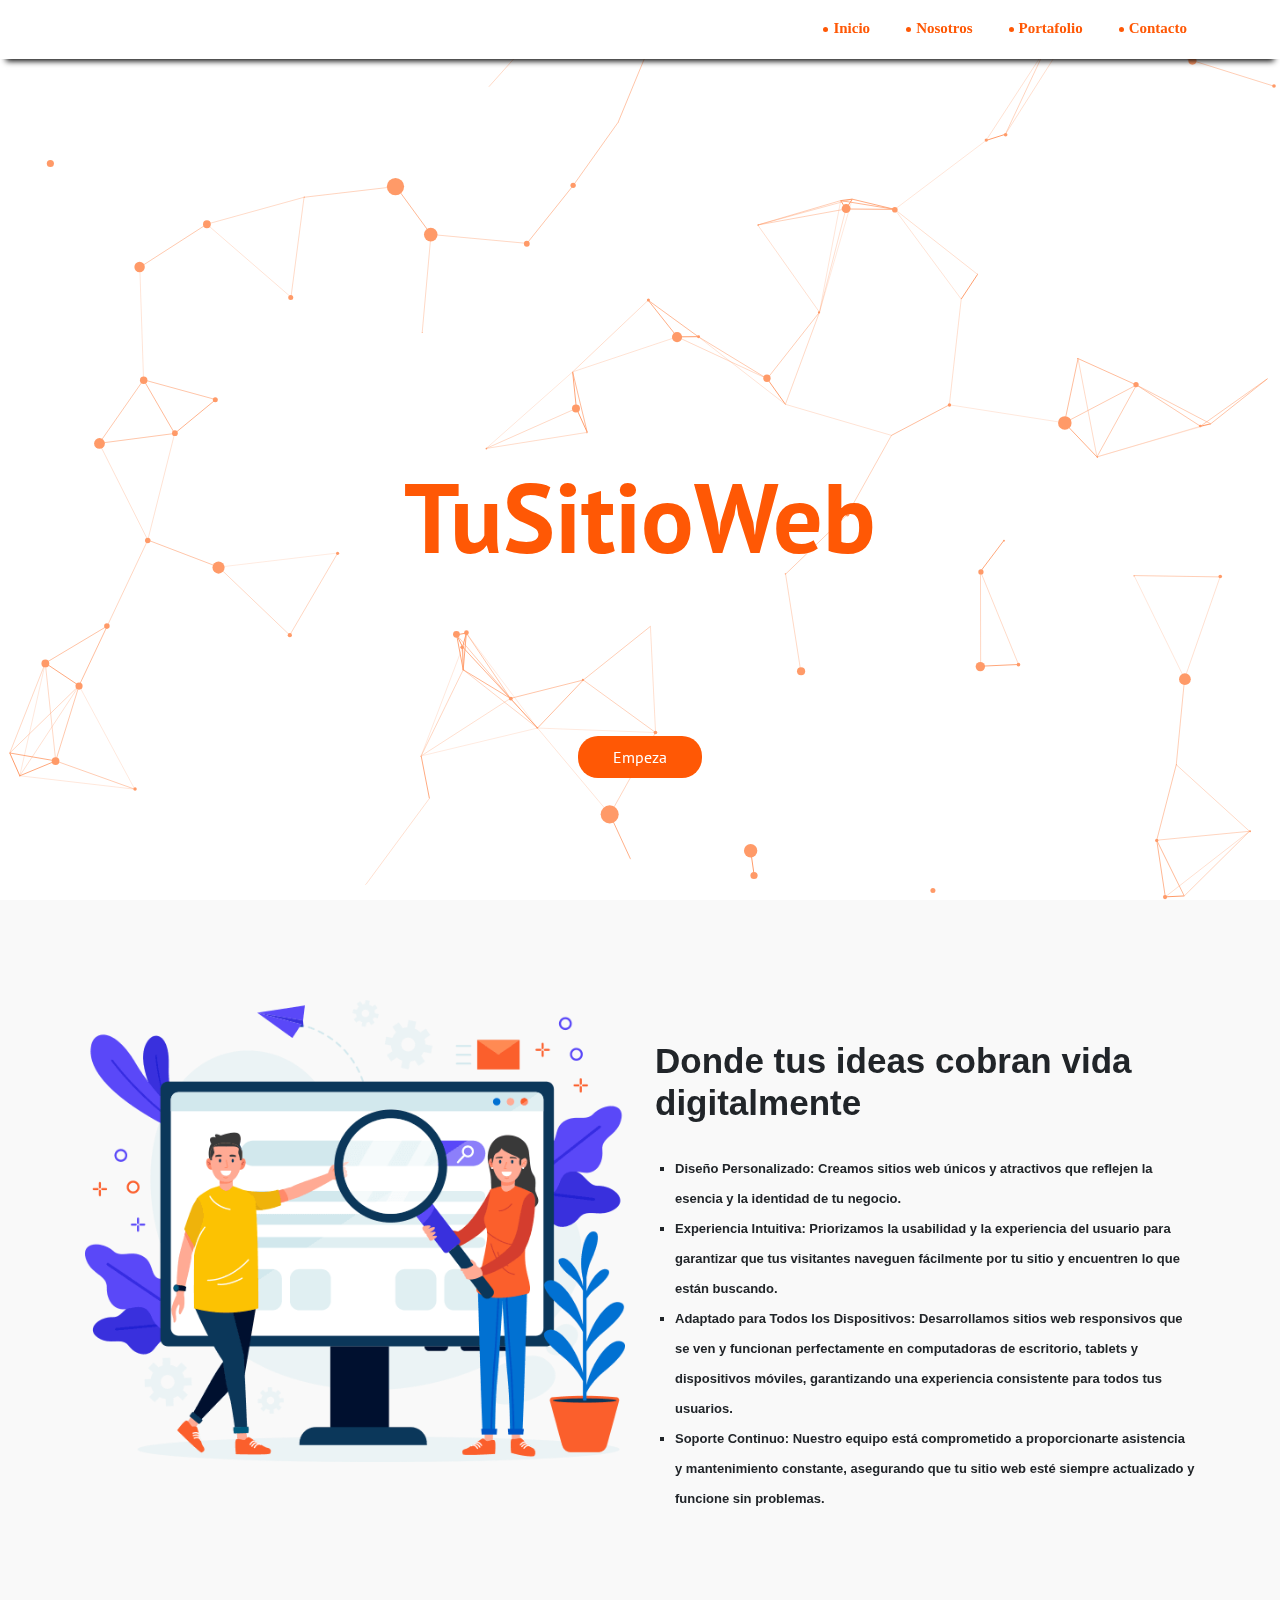
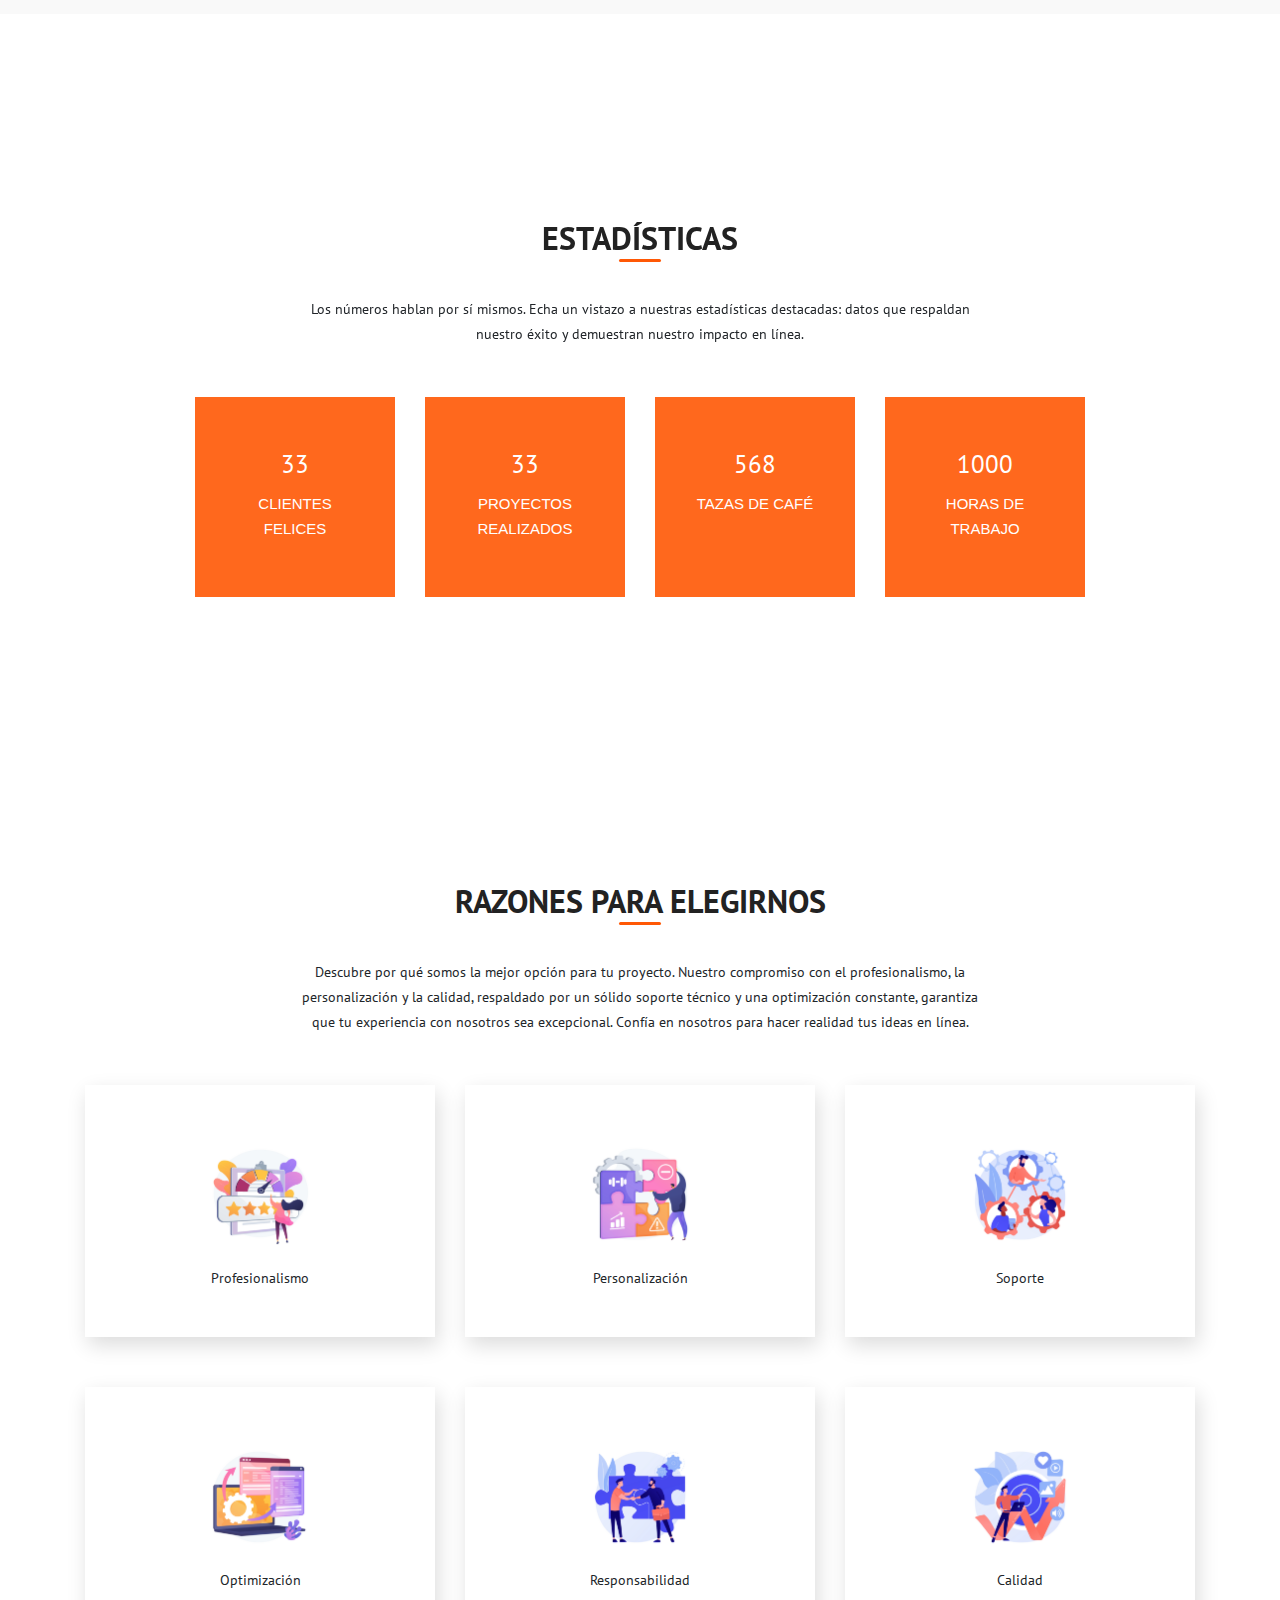
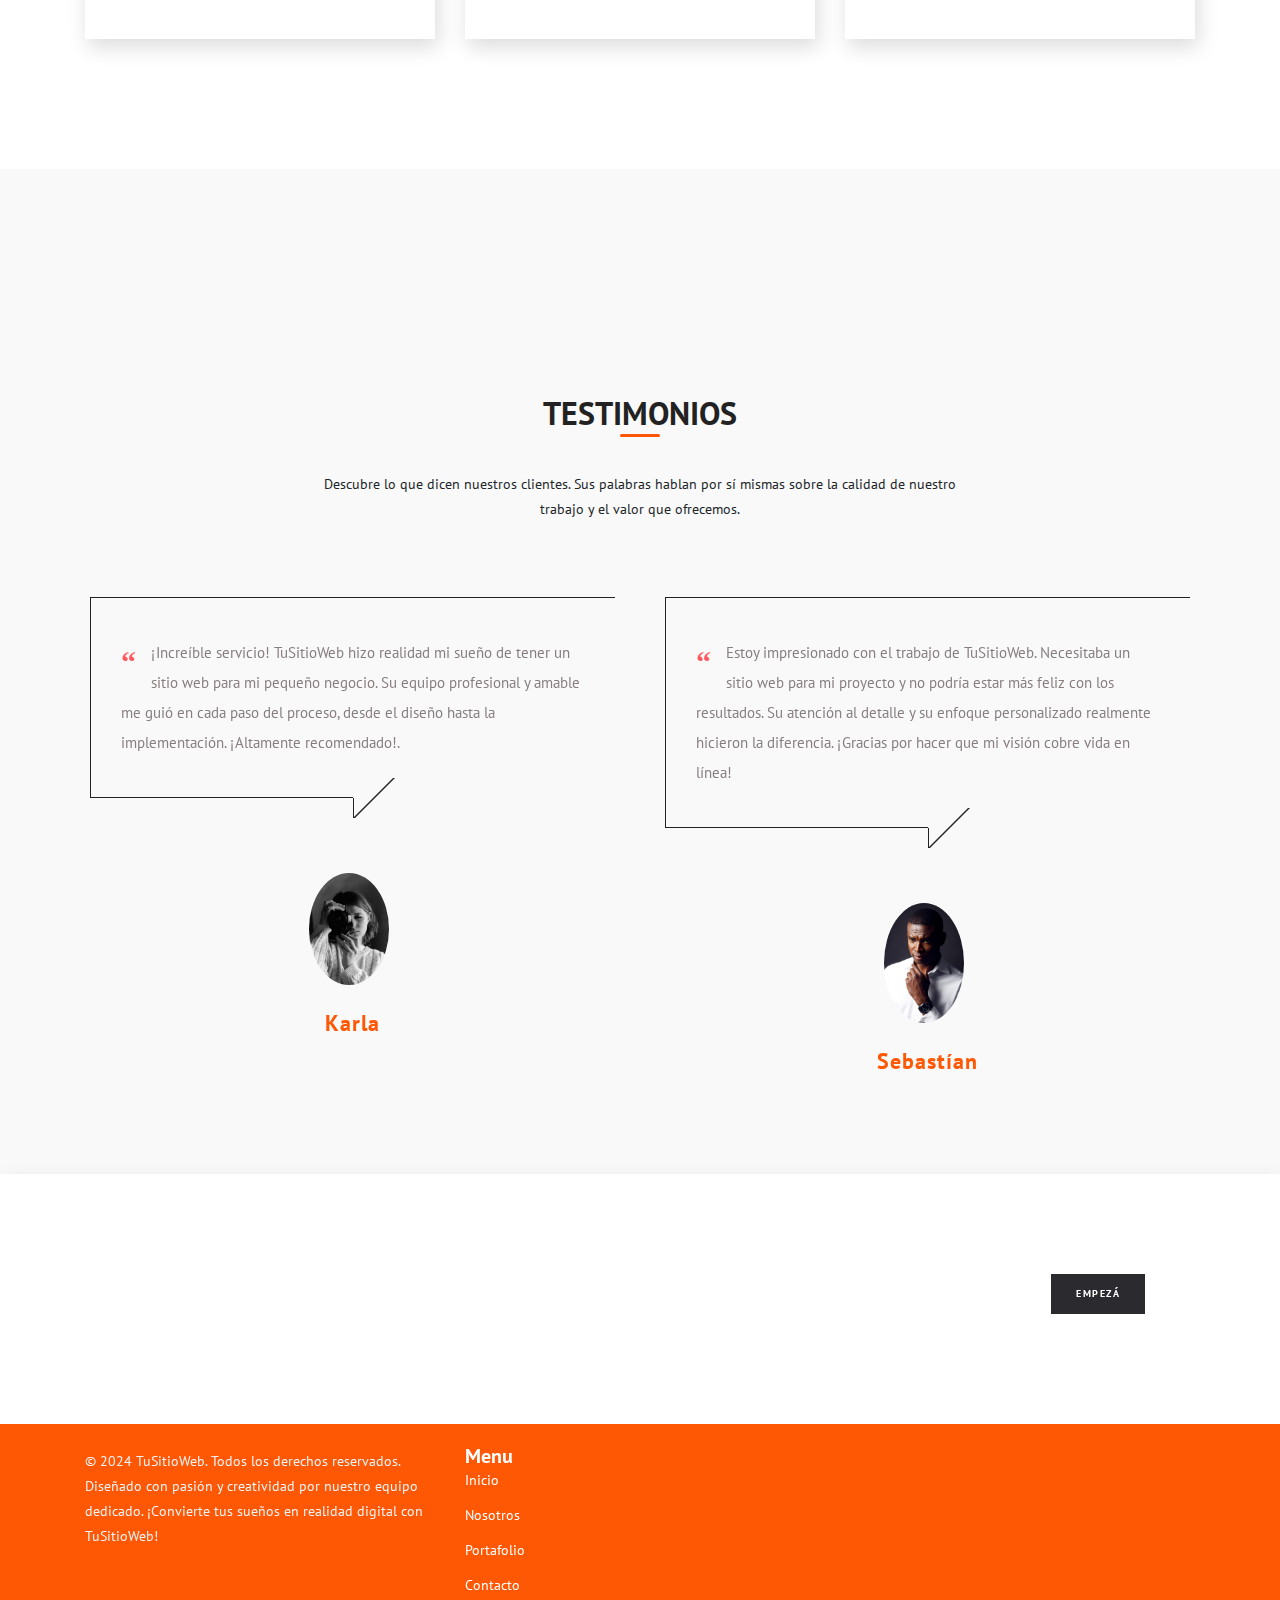
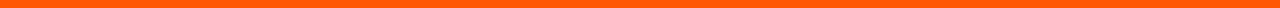
==== index.html @ 6fad5b99 "“90”" ====
<!DOCTYPE html>
<html lang="en">

<head>
    <meta charset="utf-8">
    <title>TuSitioWeb</title>
    <meta name="description" content="">
    <meta name="viewport" content="width=device-width, initial-scale=1">
    <link rel="shortcut icon" type="image/x-icon" href="asset/image/icon/world.png">
    <link rel="stylesheet" type="text/css" href="asset/css/font-awesome.min.css">
    <link rel="stylesheet" type="text/css" href="asset/css/bootstrap.css">
    <link rel="stylesheet" type="text/css" href="asset/css/layout.css">
    <link rel="stylesheet" type="text/css" href="asset/css/owl.carousel.min.css">
    <link rel="stylesheet" type="text/css" href="asset/css/fakeLoader.css">
    <link rel="stylesheet" type="text/css" href="asset/css/sliderbg.css">
    <link rel="stylesheet" type="text/css" href="asset/css/style.css">
    <link rel="stylesheet" type="text/css" href="asset/css/port.css">
    <link rel="stylesheet" type="text/css" href="asset/css/default.css">
    <link rel="stylesheet" type="text/css" href="asset/css/responsive.css">
    <link href="https://fonts.googleapis.com/css?family=PT+Sans:400,700&amp;subset=cyrillic,cyrillic-ext"
        rel="stylesheet">
    <link href='https://fonts.googleapis.com/css?family=Lato:100' rel='stylesheet' type='text/css'>
    <link href='https://fonts.googleapis.com/css?family=Lato:100italic' rel='stylesheet' type='text/css'>
</head>

<body>
    <!--  loader-->
    <div id="pre-loader"></div>
    <!--   header- section-->
    <header>
        <div class="header-section">
            <nav class="navbar navbar-expand-lg navbar-default fixed-top">
                <div class="container">
                   
                    <button class="navbar-toggler" type="button" data-toggle="collapse"
                        data-target="#navbarSupportedContent" aria-controls="navbarSupportedContent"
                        aria-expanded="false" aria-label="Toggle navigation"> <span class="navbar-toggler-icon"><i
                                class="fa fa-bars" aria-hidden="true"></i></span> </button>
                    <div class="collapse navbar-collapse main-menu" id="navbarSupportedContent">
                        <ul class="navbar-nav ml-auto">
                            <li class="nav-item"> <a class="nav-link cool-link" href="index.html">Inicio</a> </li>
                            <li class="nav-item"> <a class="nav-link cool-link" href="about.html">Nosotros</a> </li>
                            <li class="nav-item"> <a class="nav-link cool-link" href="portfolio.html">Portafolio</a></li>
                            <li class="nav-item"> <a class="nav-link cool-link" href="contact.html">Contacto</a> </li>

                        </ul>

                    </div>
                </div>
            </nav>
        </div>
    </header>

    <!--    header end-->
    
    <!--   parallax home-->
    <section class="parralax-wrapper">
        <div class="parralax-bg-section" data-scroll-index="0">
            <canvas class="parralax-particels"></canvas>
            <div class="slider-active">
                <ul class="cb-slideshow">
                    <li><span>Image 01</span>
                        <div></div>
                    </li>
                    <li><span>Image 02</span>
                        <div></div>
                    </li>
                    <li><span>Image 03</span>
                        <div></div>
                    </li>
                    <li><span>Image 04</span>
                        <div></div>
                    </li>
                    <li><span>Image 05</span>
                        <div></div>
                    </li>
                    <li><span>Image 06</span>
                        <div></div>
                    </li>
                </ul>
            </div>
            <div class="bg-content text-center">
                <div class="had">
                    <h1 class="had-r1">TuSitioWeb </h1>
                </div>
                <div class="btn-group mt-70">
                    <a href="#" class="btn btn-control">Empeza</a>
                    
            </div>
        </div>
    </section>
    <!--    end parallax home-->
    <section class="agency-info-section">
        <div class="container">
            <div class="info-body">
                <div class="row">
                    <div class="col-md-6">
                        <div class="info-banner">
                            <img src="asset/image/all_banner/about2.png" /> </div>
                    </div>
                    <div class="col-md-6">
                        <div class="info-content">
                            <h3>Donde tus ideas cobran vida digitalmente</p>
                            <div class="agency-info-list">
                                <ul>
                                    <li>Diseño Personalizado: Creamos sitios web únicos y atractivos que reflejen la esencia y la identidad de tu negocio.</li>
                                    <li>Experiencia Intuitiva: Priorizamos la usabilidad y la experiencia del usuario para garantizar que tus visitantes naveguen fácilmente por tu sitio y encuentren lo que están buscando.</li>
                                    <li>Adaptado para Todos los Dispositivos: Desarrollamos sitios web responsivos que se ven y funcionan perfectamente en computadoras de escritorio, tablets y dispositivos móviles, garantizando una experiencia consistente para todos tus usuarios.</li>
                                    <li>Soporte Continuo: Nuestro equipo está comprometido a proporcionarte asistencia y mantenimiento constante, asegurando que tu sitio web esté siempre actualizado y funcione sin problemas.</li>
                                </ul>
                            </div>
                        </div>
                    </div>
                </div>
            </div>
        </div>
    </section>


    
</section>
<!--Start Counter area-->
<section id="counter-area" class="counter-area section-padding" data-scroll-index="3">
    <div class="container">
        <div class="row">
            <div class="section-heading mb-50 text-center">
                <h2 class="section-title">Estadísticas</h2>
                <p class="section-subtitle">Los números hablan por sí mismos. Echa un vistazo a nuestras estadísticas destacadas: datos que respaldan nuestro éxito y demuestran nuestro impacto en línea. </p>
            </div>
        </div>
        <div class="counter-wrapper">
            <div class="row">
                <div class="col-xl-3 col-md-3 col-sm-12">
                    <!--Counter box -->
                    <div class="counter-box" style="background-image: url(asset/image/portfolios/app/1.jpg)">
                        <div class="counter-icon"> <img src="asset/image/icon/smile.png" alt=""></div> <span
                            class="counter-num">33</span>
                        <p class="counter-name mt-10">Clientes Felices</p>
                    </div>
                </div>
                <div class="col-xl-3 col-md-3 col-sm-12">
                    <div class="counter-box">
                        <div class="counter-icon"> <img src="asset/image/icon/project-management.png" alt=""></div>
                        <span class="counter-num">33</span>
                        <p class="counter-name mt-10">Proyectos Realizados</p>
                    </div>
                </div>
                <div class="col-xl-3 col-md-3 col-sm-12">
                    <div class="counter-box">
                        <div class="counter-icon"> <img src="asset/image/icon/coffee-cup.png" alt=""></div> <span
                            class="counter-num">568</span>
                        <p class="counter-name mt-10">Tazas de Café</p>
                    </div>
                </div>
                <div class="col-xl-3 col-md-3 col-sm-12">
                    <div class="counter-box">
                        <div class="counter-icon"> <img src="asset/image/icon/web.png" alt=""></div> <span
                            class="counter-num">1000</span>
                        <p class="counter-name mt-10">Horas de trabajo</p>
                    </div>
                </div>
            </div>
        </div>
    </div>
</section>
<!--    end counter area-->



    <!--Start About Section-->
    <section id="about-area" class="about-area section-padding" data-scroll-index="1">
        <div class="container">
            <div class="row">
                <div class="section-heading mb-50 text-center">
                    <h2 class="section-title">Razones para Elegirnos</h2>
                    <p class="section-subtitle">Descubre por qué somos la mejor opción para tu proyecto. Nuestro compromiso con el profesionalismo, la personalización y la calidad, respaldado por un sólido soporte técnico y una optimización constante, garantiza que tu experiencia con nosotros sea excepcional. Confía en nosotros para hacer realidad tus ideas en línea.</p>
                </div>
            </div>
            <div class="about-wrapper text-center">
                <div class="row">
                    <div class="col-xl-4 col-md-4 col-sm-12">
                        <div class="img-box">
                            <div class="img-thumb"> <img src="asset/image/about/profe.jpg" alt=""
                                    class="img-responsive"> </div>
                            <h3 class="img-title">Profesionalismo</h3>
                        </div>
                    </div>
                    <div class="col-xl-4 col-md-4 col-sm-12">
                        <div class="img-box">
                            <div class="img-thumb"> <img src="asset/image/about/pers.jpg" alt=""
                                    class="img-responsive"> </div>
                            <h3 class="img-title">Personalización</h3>
                        </div>
                    </div>
                    <div class="col-xl-4 col-md-4 col-sm-12">
                        <div class="img-box">
                            <div class="img-thumb"> <img src="asset/image/about/soport.jpg" alt=""
                                    class="img-responsive"> </div>
                            <h3 class="img-title">Soporte</h3>
                        </div>
                    </div>
                    <div class="col-xl-4 col-md-4 col-sm-12">
                        <div class="img-box">
                            <div class="img-thumb"> <img src="asset/image/about/opt.jpg" alt=""
                                    class="img-responsive"> </div>
                            <h3 class="img-title">Optimización</h3>
                        </div>
                    </div>
                    <div class="col-xl-4 col-md-4 col-sm-12">
                        <div class="img-box">
                            <div class="img-thumb"> <img src="asset/image/about/resp.jpg" alt=""
                                    class="img-responsive"> </div>
                            <h3 class="img-title">Responsabilidad</h3>
                        </div>
                    </div>
                    <div class="col-xl-4 col-md-4 col-sm-12">
                        <div class="img-box">
                            <div class="img-thumb"> <img src="asset/image/about/cali.jpg" alt=""
                                    class="img-responsive"> </div>
                            <h3 class="img-title">Calidad</h3>
                        </div>
                    </div>
                </div>
            </div>
        </div>
    </section>
    <!--    end About Section-->


   

  
    <!--    start testmonial area-->
    <section class="testmonial-area pt-120" data-scroll-index="6">
        <div class="container">
            <div class="section-heading mb-50 text-center">
                <h2 class="section-title">Testimonios</h2>
                <p class="section-subtitle">Descubre lo que dicen nuestros clientes. Sus palabras hablan por sí mismas sobre la calidad de nuestro trabajo y el valor que ofrecemos.</p>
            </div>
            <div class="row">
                <div id="testimonial-slider" class="owl-carousel">
                  
                    <div class="testimonial">
                        <p class="description">¡Increíble servicio! TuSitioWeb hizo realidad mi sueño de tener un sitio web para mi pequeño negocio. Su equipo profesional y amable me guió en cada paso del proceso, desde el diseño hasta la implementación. ¡Altamente recomendado!. </p>
                        <div class="testimonial-content">
                            <div class="pic">                               <img src="asset/image/testmonial/t3.jpg">
                                                     </div>
                            <h3 class="title">Karla</h3>                      
                        </div>                      
                    </div>
                    <div class="testimonial">
                        <p class="description">Estoy impresionado con el trabajo de TuSitioWeb. Necesitaba un sitio web para mi proyecto y no podría estar más feliz con los resultados. Su atención al detalle y su enfoque personalizado realmente hicieron la diferencia. ¡Gracias por hacer que mi visión cobre vida en línea!                     
                        </p>
                        <div class="testimonial-content">
                            <div class="pic">            <img src="asset/image/testmonial/t2.jpg">   </div>
                            <h3 class="title">Sebastían</h3>               
                        </div>                         
                    </div>                       
                </div>                         
            </div>       
            
    </section>
    <!--       ad-banner-->
    <section class="ad-banner" data-parallax="scroll" data-image-src="asset/image/all_banner/banner-img-3.jpg">
        <div class="container">
            <div class="banner-content">
                <div class="row">
                    <div class="col-md-8">
                        <div class="cta-content text-left">
                            <h2>Preparado?</h2>
                        </div>
                    </div>
                    <div class="col-md-4">
                        <div class="cta-content text-right"> <a href="contact.html" class="default-btn">Empezá</a> </div>
                    </div>
                </div>
            </div>
        </div>
    </section>
   
  
    <!--    footer-->
    <footer id="contact-area" class="contact-area" data-scroll-index="9">
        <div class="container">

            <div class="row">
                <div class="col-md-4">
                    <div class="widget-inside text-left"> <img src="" alt="">
                        <p>© 2024 TuSitioWeb. Todos los derechos reservados. Diseñado con pasión y creatividad por nuestro equipo dedicado. ¡Convierte tus sueños en realidad digital con TuSitioWeb!</p>
                    </div>
                </div>
                <div class="col-md-2">
                    <div class="footer-link text-left">
                        <h3>Menu</h3>
                        <ul>
                            <li><a href="index.html">Inicio</a></li>
                            <li><a href="about.html">Nosotros</a></li>
                            <li><a href="portfolio.html">Portafolio</a></li>
                            <li><a href="contact.html">Contacto</a></li>
                        </ul>
                    </div>
                </div>
                
               
    </footer>
    <!--    end footer area-->
    <script src="asset/js/jquery-3.1.1.min.js"></script>
    <script src="asset/js/bootstrap.min.js"></script>
    <script src="asset/js/jquery.mixitup.min.js"></script>
    <script src="asset/js/modernizr.custom.86080.js"></script>
    <script src="asset/js/fakeLoader.min.js"></script>
    <script src="asset/js/scrollIt.min.js"></script>
    <script src="asset/js/owl.carousel.min.js"></script>
    <script src="asset/js/parallax.js"></script>
    <script src="asset/js/particles.min.js"></script>
    <script src="https://maps.googleapis.com/maps/api/js?key=AIzaSyDC3Ip9iVC0nIxC6V14CKLQ1HZNF_65qEQ "></script>
    <script src="asset/js/main.js"></script>
</body>

</html>
---- asset/css/fakeLoader.css ----
/**********************
 *CSS Animations by:
 *http://codepen.io/vivinantony
***********************/
.spinner1 {
  width: 40px;
  height: 40px;
  position: relative;
}


.double-bounce1, .double-bounce2 {
  width: 100%;
  height: 100%;
  border-radius: 50%;
  background-color: #fff;
  opacity: 0.6;
  position: absolute;
  top: 0;
  left: 0;
  
  -webkit-animation: bounce 2.0s infinite ease-in-out;
  animation: bounce 2.0s infinite ease-in-out;
}

.double-bounce2 {
  -webkit-animation-delay: -1.0s;
  animation-delay: -1.0s;
}

@-webkit-keyframes bounce {
  0%, 100% { -webkit-transform: scale(0.0) }
  50% { -webkit-transform: scale(1.0) }
}

@keyframes bounce {
  0%, 100% { 
    transform: scale(0.0);
    -webkit-transform: scale(0.0);
  } 50% { 
    transform: scale(1.0);
    -webkit-transform: scale(1.0);
  }
}

.spinner2 {
  width: 40px;
  height: 40px;
  position: relative;
}


.container1 > div, .container2 > div, .container3 > div {
  width: 6px;
  height: 6px;
  background-color: #fff;

  border-radius: 100%;
  position: absolute;
  -webkit-animation: bouncedelay 1.2s infinite ease-in-out;
  animation: bouncedelay 1.2s infinite ease-in-out;
  /* Prevent first frame from flickering when animation starts */
  -webkit-animation-fill-mode: both;
  animation-fill-mode: both;
}

.spinner2 .spinner-container {
  position: absolute;
  width: 100%;
  height: 100%;
}

.container2 {
  -webkit-transform: rotateZ(45deg);
  transform: rotateZ(45deg);
}

.container3 {
  -webkit-transform: rotateZ(90deg);
  transform: rotateZ(90deg);
}

.circle1 { top: 0; left: 0; }
.circle2 { top: 0; right: 0; }
.circle3 { right: 0; bottom: 0; }
.circle4 { left: 0; bottom: 0; }

.container2 .circle1 {
  -webkit-animation-delay: -1.1s;
  animation-delay: -1.1s;
}

.container3 .circle1 {
  -webkit-animation-delay: -1.0s;
  animation-delay: -1.0s;
}

.container1 .circle2 {
  -webkit-animation-delay: -0.9s;
  animation-delay: -0.9s;
}

.container2 .circle2 {
  -webkit-animation-delay: -0.8s;
  animation-delay: -0.8s;
}

.container3 .circle2 {
  -webkit-animation-delay: -0.7s;
  animation-delay: -0.7s;
}

.container1 .circle3 {
  -webkit-animation-delay: -0.6s;
  animation-delay: -0.6s;
}

.container2 .circle3 {
  -webkit-animation-delay: -0.5s;
  animation-delay: -0.5s;
}

.container3 .circle3 {
  -webkit-animation-delay: -0.4s;
  animation-delay: -0.4s;
}

.container1 .circle4 {
  -webkit-animation-delay: -0.3s;
  animation-delay: -0.3s;
}

.container2 .circle4 {
  -webkit-animation-delay: -0.2s;
  animation-delay: -0.2s;
}

.container3 .circle4 {
  -webkit-animation-delay: -0.1s;
  animation-delay: -0.1s;
}

@-webkit-keyframes bouncedelay {
  0%, 80%, 100% { -webkit-transform: scale(0.0) }
  40% { -webkit-transform: scale(1.0) }
}

@keyframes bouncedelay {
  0%, 80%, 100% { 
    transform: scale(0.0);
    -webkit-transform: scale(0.0);
  } 40% { 
    transform: scale(1.0);
    -webkit-transform: scale(1.0);
  }
}

.spinner3 {
  width: 40px;
  height: 40px;
  position: relative;  
  -webkit-animation: rotate 2.0s infinite linear;
  animation: rotate 2.0s infinite linear;
}

.dot1, .dot2 {
  width: 60%;
  height: 60%;
  display: inline-block;
  position: absolute;
  top: 0;
  background-color: #fff;
  border-radius: 100%;
  
  -webkit-animation: bounce 2.0s infinite ease-in-out;
  animation: bounce 2.0s infinite ease-in-out;
}

.dot2 {
  top: auto;
  bottom: 0px;
  -webkit-animation-delay: -1.0s;
  animation-delay: -1.0s;
}

@-webkit-keyframes rotate { 100% { -webkit-transform: rotate(360deg) }}
@keyframes rotate { 100% { transform: rotate(360deg); -webkit-transform: rotate(360deg) }}

@-webkit-keyframes bounce {
  0%, 100% { -webkit-transform: scale(0.0) }
  50% { -webkit-transform: scale(1.0) }
}

@keyframes bounce {
  0%, 100% { 
    transform: scale(0.0);
    -webkit-transform: scale(0.0);
  } 50% { 
    transform: scale(1.0);
    -webkit-transform: scale(1.0);
  }
}

.spinner4 {
  width: 30px;
  height: 30px;
  background-color: #fff;
  -webkit-animation: rotateplane 1.2s infinite ease-in-out;
  animation: rotateplane 1.2s infinite ease-in-out;
}

@-webkit-keyframes rotateplane {
  0% { -webkit-transform: perspective(120px) }
  50% { -webkit-transform: perspective(120px) rotateY(180deg) }
  100% { -webkit-transform: perspective(120px) rotateY(180deg)  rotateX(180deg) }
}

@keyframes rotateplane {
  0% { 
    transform: perspective(120px) rotateX(0deg) rotateY(0deg);
    -webkit-transform: perspective(120px) rotateX(0deg) rotateY(0deg) 
  } 50% { 
    transform: perspective(120px) rotateX(-180.1deg) rotateY(0deg);
    -webkit-transform: perspective(120px) rotateX(-180.1deg) rotateY(0deg) 
  } 100% { 
    transform: perspective(120px) rotateX(-180deg) rotateY(-179.9deg);
    -webkit-transform: perspective(120px) rotateX(-180deg) rotateY(-179.9deg);
  }
}

.spinner5 {
  width: 32px;
  height: 32px;
  position: relative;
}

.cube1, .cube2 {
  background-color: #fff;
  width: 10px;
  height: 10px;
  position: absolute;
  top: 0;
  left: 0;
  
  -webkit-animation: cubemove 1.8s infinite ease-in-out;
  animation: cubemove 1.8s infinite ease-in-out;
}

.cube2 {
  -webkit-animation-delay: -0.9s;
  animation-delay: -0.9s;
}

@-webkit-keyframes cubemove {
  25% { -webkit-transform: translateX(42px) rotate(-90deg) scale(0.5) }
  50% { -webkit-transform: translateX(42px) translateY(42px) rotate(-180deg) }
  75% { -webkit-transform: translateX(0px) translateY(42px) rotate(-270deg) scale(0.5) }
  100% { -webkit-transform: rotate(-360deg) }
}

@keyframes cubemove {
  25% { 
    transform: translateX(42px) rotate(-90deg) scale(0.5);
    -webkit-transform: translateX(42px) rotate(-90deg) scale(0.5);
  } 50% { 
    transform: translateX(42px) translateY(42px) rotate(-179deg);
    -webkit-transform: translateX(42px) translateY(42px) rotate(-179deg);
  } 50.1% { 
    transform: translateX(42px) translateY(42px) rotate(-180deg);
    -webkit-transform: translateX(42px) translateY(42px) rotate(-180deg);
  } 75% { 
    transform: translateX(0px) translateY(42px) rotate(-270deg) scale(0.5);
    -webkit-transform: translateX(0px) translateY(42px) rotate(-270deg) scale(0.5);
  } 100% { 
    transform: rotate(-360deg);
    -webkit-transform: rotate(-360deg);
  }
}

.spinner6 {
  width: 50px;
  height: 30px;
  text-align: center;
}

.spinner6 > div {
  background-color: #fff;
  height: 100%;
  width: 6px;
  margin-left:2px;
  display: inline-block;
  
  -webkit-animation: stretchdelay 1.2s infinite ease-in-out;
  animation: stretchdelay 1.2s infinite ease-in-out;
}

.spinner6 .rect2 {
  -webkit-animation-delay: -1.1s;
  animation-delay: -1.1s;
}

.spinner6 .rect3 {
  -webkit-animation-delay: -1.0s;
  animation-delay: -1.0s;
}

.spinner6 .rect4 {
  -webkit-animation-delay: -0.9s;
  animation-delay: -0.9s;
}

.spinner6 .rect5 {
  -webkit-animation-delay: -0.8s;
  animation-delay: -0.8s;
}

@-webkit-keyframes stretchdelay {
  0%, 40%, 100% { -webkit-transform: scaleY(0.4) }  
  20% { -webkit-transform: scaleY(1.0) }
}

@keyframes stretchdelay {
  0%, 40%, 100% { 
    transform: scaleY(0.4);
    -webkit-transform: scaleY(0.4);
  }  20% { 
    transform: scaleY(1.0);
    -webkit-transform: scaleY(1.0);
  }
}
  .spinner7 {
      width: 90px;
      height: 30px;
      text-align: center;
    }

    .spinner7 > div {
      background-color: #fff;
      height: 15px;
      width: 15px;
      margin-left:3px;
      border-radius: 50%;
      display: inline-block;
      
      -webkit-animation: stretchdelay 0.7s infinite ease-in-out;
      animation: stretchdelay 0.7s infinite ease-in-out;
    }

    .spinner7 .circ2 {
      -webkit-animation-delay: -0.6s;
      animation-delay: -0.6s;
    }

    .spinner7 .circ3 {
      -webkit-animation-delay: -0.5s;
      animation-delay: -0.5s;
    }

    .spinner7 .circ4 {
      -webkit-animation-delay: -0.4s;
      animation-delay: -0.4s;
    }

    .spinner7 .circ5 {
      -webkit-animation-delay: -0.3s;
      animation-delay: -0.3s;
    }

    @-webkit-keyframes stretchdelay {
      0%, 40%, 100% { -webkit-transform: translateY(-10px) }  
      20% { -webkit-transform: translateY(-20px) }
    }

    @keyframes stretchdelay {
      0%, 40%, 100% { 
        transform: translateY(-10px);
        -webkit-transform: translateY(-10px);
      } 20% {
        transform: translateY(-20px);
        -webkit-transform: translateY(-20px);
      }
    }
---- asset/css/sliderbg.css ----
/* CSS reset */
body,div,dl,dt,dd,ul,ol,li,h1,h2,h3,h4,h5,h6,pre,form,fieldset,input,textarea,p,blockquote,th,td { 
	margin:0;
	padding:0;
}

table {
	border-collapse:collapse;
	border-spacing:0;
}
fieldset,img { 
	border:0;
}
/*
input{
	border:1px solid #b0b0b0;
	padding:3px 5px 4px;
	color:#979797;
	width:190px;
}
*/
address,caption,cite,code,dfn,th,var {
	font-style:normal;
	font-weight:normal;
}
ol,ul {
	list-style:none;
}
caption,th {
	text-align:left;
}
h1,h2,h3,h4,h5,h6 {
	font-size:100%;
	font-weight:normal;
}
q:before,q:after {
	content:'';
}
abbr,acronym { border:0;
}
/* General Demo Style */
body{
	overflow-y: scroll;
	overflow-x: hidden;
}
.ie7 body{
	overflow:hidden;
}
a{
	color: #333;
	text-decoration: none;
}
.container{
	position: relative;
	text-align: center;
}
.clr{
	clear: both;
}
.container > header{
	padding: 30px 30px 10px 20px;
	margin: 0px 20px 10px 20px;
	position: relative;
	display: block;
	text-shadow: 1px 1px 1px rgba(0,0,0,0.2);
    text-align: left;
}
.container > header h1{
	font-family: 'BebasNeueRegular', 'Arial Narrow', Arial, sans-serif;
	font-size: 35px;
	line-height: 35px;
	position: relative;
	font-weight: 400;
	color: #fff;
	text-shadow: 1px 1px 1px rgba(0,0,0,0.3);
    padding: 0px 0px 5px 0px;
}
.container > header h1 span{

}
.container > header h2, p.info{
	font-size: 16px;
	font-style: italic;
	color: #f8f8f8;
	text-shadow: 1px 1px 1px rgba(0,0,0,0.6);
}
/* Header Style */
.codrops-top{
	font-family: Arial, sans-serif;
	line-height: 24px;
	font-size: 11px;
	width: 100%;
	background: #000;
	opacity: 0.9;
	text-transform: uppercase;
	z-index: 9999;
	position: relative;
	-moz-box-shadow: 1px 0px 2px #000;
	-webkit-box-shadow: 1px 0px 2px #000;
	box-shadow: 1px 0px 2px #000;
}
.codrops-top a{
	padding: 0px 10px;
	letter-spacing: 1px;
	color: #ddd;
	display: block;
	float: left;
}
.codrops-top a:hover{
	color: #fff;
}
.codrops-top span.right{
	float: right;
}
.codrops-top span.right a{
	float: none;
	display: inline;
}

p.codrops-demos{
	display: block;
	padding: 15px 0px;
}
p.codrops-demos a,
p.codrops-demos a.current-demo,
p.codrops-demos a.current-demo:hover{
    display: inline-block;
	border: 1px solid #6d0019;
	padding: 4px 10px 3px;
	font-size: 13px;
	line-height: 18px;
	margin: 2px 3px;
	font-weight: 800;
	-webkit-box-shadow: 0px 1px 1px rgba(0,0,0,0.1);
	-moz-box-shadow:0px 1px 1px rgba(0,0,0,0.1);
	box-shadow: 0px 1px 1px rgba(0,0,0,0.1);
	color:#fff;
	-webkit-border-radius: 5px;
	-moz-border-radius: 5px;
	border-radius: 5px;
	background: #a90329;
	background: -moz-linear-gradient(top, #a90329 0%, #8f0222 44%, #6d0019 100%);
	background: -webkit-gradient(linear, left top, left bottom, color-stop(0%,#a90329), color-stop(44%,#8f0222), color-stop(100%,#6d0019));
	background: -webkit-linear-gradient(top, #a90329 0%,#8f0222 44%,#6d0019 100%);
	background: -o-linear-gradient(top, #a90329 0%,#8f0222 44%,#6d0019 100%);
	background: -ms-linear-gradient(top, #a90329 0%,#8f0222 44%,#6d0019 100%);
	background: linear-gradient(top, #a90329 0%,#8f0222 44%,#6d0019 100%);
}
p.codrops-demos a:hover{
	background: #6d0019;
}
p.codrops-demos a:active{
	background: #6d0019;
	background: -moz-linear-gradient(top, #6d0019 0%, #8f0222 56%, #a90329 100%);
	background: -webkit-gradient(linear, left top, left bottom, color-stop(0%,#6d0019), color-stop(56%,#8f0222), color-stop(100%,#a90329));
	background: -webkit-linear-gradient(top, #6d0019 0%,#8f0222 56%,#a90329 100%);
	background: -o-linear-gradient(top, #6d0019 0%,#8f0222 56%,#a90329 100%);
	background: -ms-linear-gradient(top, #6d0019 0%,#8f0222 56%,#a90329 100%);
	background: linear-gradient(top, #6d0019 0%,#8f0222 56%,#a90329 100%);
	-webkit-box-shadow: 0px 1px 1px rgba(255,255,255,0.9);
	-moz-box-shadow:0px 1px 1px rgba(255,255,255,0.9);
	box-shadow: 0px 1px 1px rgba(255,255,255,0.9);
}
p.codrops-demos a.current-demo,
p.codrops-demos a.current-demo:hover{
	color: #A5727D;
	background: #6d0019;
}
/* Media Queries */
@media screen and (max-width: 767px) {
	.container > header{
		text-align: center;
	}
	p.codrops-demos {
		position: relative;
		top: auto;
		left: auto;
	}
}
---- asset/css/style.css ----
* {
  margin: 0;
  padding: 0;
}

body {
  font-size: 14px;
  line-height: 25px;
  font-weight: 400;
  font-family: "PT Sans", sans-serif;
  outline: 0;
  background: #fff;
}

/*1.0 - Start global area*/

#pre-loader {
  overflow: hidden;
  background-color: #ff5733 !important;
}

.box {
  position: fixed;
  top: 100px;
  left: 40px;
  padding: 5px;
  background: #f1f1f1;
  display: grid;
}

.box a {
  width: 40px;
  height: 40px;
  float: left;
  text-indent: -9999px;
  margin: 5px;
  cursor: pointer;
}

.section-heading {
  width: 60%;
  margin: 0 auto;
}

.section-heading .section-title {
  font-weight: 400;
  font-size: 2rem;
  line-height: 1.5em;
  color: #222;
  margin-bottom: 35px;
  position: relative;
  font-weight: bold;
  text-transform: uppercase;
  font-family: "PT Sans", sans-serif;
}
.section-heading {
  margin-top: 100px; /* Ajusta el valor según sea necesario */
}

.section-title::before {
  height: 3px;
  width: 6%;
  content: "";
  position: absolute;
  left: 0;
  right: 0;
  margin: 0 auto;
  bottom: 0px;
  border-radius: 10px;
  background: #ff5805;
  -webkit-transition: all 0.5s ease 0s;
  -moz-transition: all 0.5s ease 0s;
  -o-transition: all 0.5s ease 0s;
  -ms-transition: all 0.5s ease 0s;
  transition: all 0.5s ease 0s;
}

.section-title:hover::before {
  width: 25%;
}



/*2.0 - Start  Navber Area*/

.top-bg-wrapper {
  background-color: #fff;
}

.navbar.navbar-expand-lg.navbar-default {
  background-color: #fff;
  box-shadow: 0 8px 6px -6px black;
}

a.navbar-brand img {
  height: 55px;
 
}

.main-menu ul li a i {
  margin-right: 5px;
}

li.nav-item {
  margin-left: 30px;
}

.nav-link {
  display: block;
  padding: 0.5rem 1rem;
  color: #fff;
}

.nav-link:before {
  background-color: #ff5805;
  content: "";
  width: 5px;
  height: 5px;
  border-radius: 50%;
  position: absolute;
  top: calc(50% - 2.5px);
  margin-left: -10px;
  transition: 0.5s;
}

.nav-link:hover:before {
  background-color: #ff5733;
}

.navbar-light .navbar-nav .nav-link {
  color: #fff;
  margin-right: 10px;
  font-size: 14px;
  text-transform: capitalize;
  font-weight: 600;
}

.navbar-light .navbar-nav .nav-link:hover {
  color: #fff;
  margin-right: 10px;
  font-size: 14px;
}

.nav-item a {
  color: #ff5805;
  font-size: 15px;
  text-transform: capitalize;
  font-weight: 600;
  font-family: serif;
}

.nav-item a:hover {
  color: #ff5733;
  font-size: 17px;
  text-transform: capitalize;
  font-weight: 600;
  font-family: serif;
}

.navbar-light .navbar-nav .nav-link.active {
  color: #2bc084 !important;
}

.cool-link:hover::after {
  width: 100%;
}

.cool-link::after {
  content: "";
  display: block;
  width: 0;
  height: 2px;
  background: #fff;
  transition: width 0.3s;
}

.cool-link:hover::after {
  background: #ff5733;
  transition: width 0.3s;
}

/*3.0 - Start  home Area*/

.bullet-scroll {
  position: fixed;
  z-index: 2;
  color: #ff5805;
  font-size: 20px;
  right: 20px;
  top: 0;
  bottom: 0;
  transform: translateY(35%);
  cursor: pointer;
}

.bg-content {
  transform: translateY(-220%);
  -webkit-transform: translateY(-220%);
  -moz-transform: translateY(-220%);
  -o-transform: translateY(-220%);
  -ms-transform: translateY(-220%);
}

.home-bg-parralax span {
  color: #fff;
  font-family: "PT Sans", sans-serif;
  text-transform: uppercase;
}

.had {
  color: #ff5733;
  text-align: center;
  font-size: 1em;
  font-family: Lato, serif;
  margin-top: 250px;
  margin-bottom: 100px;
}

.had-r1 {
  line-height: 1em;
  font-size: 7em;
  font-weight: 700;
  font-family: "PT Sans", sans-serif;
  color: #ff5805;
}

.had-amp {
  color: #ff5733;
  font-size: 3em;
  font-style: italic;
  vertical-align: bottom;
  margin: 0 -0.3em;
}

.parralax-bg-section {
  color: #ffffff;
  position: relative;
  background-size: cover;
  height: 100vh;
  width: 100%;
}

.parralax-particels {
  position: absolute;
  display: block;
  top: 0;
  left: 0;
  z-index: 0;
  height: 100%;
  overflow: hidden;
  width: 100%;
  opacity: 0.6;
}

.home-bg-parralax::before {
  background: rgba(0, 0, 0, 0.2) !important;
  content: "";
  display: block;
  height: 100vh;
  left: 0;
  position: absolute;
  top: 0;
  width: 100%;
}

a.btn.btn-control {
  background-color: rgb(255, 88, 5);
  border-radius: 20px;
  padding: 8px 34px;
  color: #fff;
  font-weight: 500;
  font-family: "PT Sans", sans-serif;
  transition: 0.5s;
}

a.btn.btn-control:hover {
  background-color: #fff;
  color: #222;
}

.cb-slideshow,
.cb-slideshow:after {
  width: 100%;
  height: 100vh;
  top: 0px;
  left: 0px;
  z-index: 0;
}

.cb-slideshow:after {
  content: "";
  background: transparent url(../images/) repeat top left;
}

.cb-slideshow li span {
  position: absolute;
  width: 100%;
  height: 100%;
  top: 0px;
  left: 0px;
  color: transparent;
  background-size: cover;
  background-position: 50% 50%;
  background-repeat: none;
  opacity: 0;
  z-index: -1;
  -webkit-backface-visibility: hidden;
  -webkit-animation: imageAnimation 36s linear infinite 0s;
  -moz-animation: imageAnimation 36s linear infinite 0s;
  -o-animation: imageAnimation 36s linear infinite 0s;
  -ms-animation: imageAnimation 36s linear infinite 0s;
  animation: imageAnimation 36s linear infinite 0s;
}

.cb-slideshow li div {
  z-index: 1000;
  position: absolute;
  bottom: 10px;
  left: 0px;
  width: 100%;
  text-align: right;
  opacity: 0;
  -webkit-animation: titleAnimation 36s linear infinite 0s;
  -moz-animation: titleAnimation 36s linear infinite 0s;
  -o-animation: titleAnimation 36s linear infinite 0s;
  -ms-animation: titleAnimation 36s linear infinite 0s;
  animation: titleAnimation 36s linear infinite 0s;
}

.cb-slideshow li div h3 {
  font-family: "BebasNeueRegular", "Arial Narrow", Arial, sans-serif;
  font-size: 160px;
  padding: 0 30px;
  line-height: 120px;
  color: rgba(169, 3, 41, 0.8);
}

.cb-slideshow li:nth-child(1) span {
  height: 100vh;
  background-image: url(../image/hero/1.jpg);
  background-position: center;
}

.cb-slideshow li:nth-child(2) span {
  height: 100vh;
  background-image: url(../image/hero/2.jpg);
  background-position: center;
  -webkit-animation-delay: 6s;
  -moz-animation-delay: 6s;
  -o-animation-delay: 6s;
  -ms-animation-delay: 6s;
  animation-delay: 6s;
}

.cb-slideshow li:nth-child(3) span {
  height: 100vh;
  background-image: url(../image/hero/3.jpg);
  background-position: center;
  -webkit-animation-delay: 12s;
  -moz-animation-delay: 12s;
  -o-animation-delay: 12s;
  -ms-animation-delay: 12s;
  animation-delay: 12s;
}

.cb-slideshow li:nth-child(4) span {
  height: 100vh;
  background-image: url(../image/hero/4.jpg);
  background-position: center;
  -webkit-animation-delay: 18s;
  -moz-animation-delay: 18s;
  -o-animation-delay: 18s;
  -ms-animation-delay: 18s;
  animation-delay: 18s;
}

.cb-slideshow li:nth-child(5) span {
  height: 100vh;
  background-image: url(../image/hero/5.jpg);
  background-position: center;
  -webkit-animation-delay: 24s;
  -moz-animation-delay: 24s;
  -o-animation-delay: 24s;
  -ms-animation-delay: 24s;
  animation-delay: 24s;
}

.cb-slideshow li:nth-child(6) span {
  height: 100vh;
  background-image: url(../image/hero/6.jpg);
  background-position: center;
  -webkit-animation-delay: 30s;
  -moz-animation-delay: 30s;
  -o-animation-delay: 30s;
  -ms-animation-delay: 30s;
  animation-delay: 30s;
}

.cb-slideshow li:nth-child(2) div {
  -webkit-animation-delay: 6s;
  -moz-animation-delay: 6s;
  -o-animation-delay: 6s;
  -ms-animation-delay: 6s;
  animation-delay: 6s;
}

.cb-slideshow li:nth-child(3) div {
  -webkit-animation-delay: 12s;
  -moz-animation-delay: 12s;
  -o-animation-delay: 12s;
  -ms-animation-delay: 12s;
  animation-delay: 12s;
}

.cb-slideshow li:nth-child(4) div {
  -webkit-animation-delay: 18s;
  -moz-animation-delay: 18s;
  -o-animation-delay: 18s;
  -ms-animation-delay: 18s;
  animation-delay: 18s;
}

.cb-slideshow li:nth-child(5) div {
  -webkit-animation-delay: 24s;
  -moz-animation-delay: 24s;
  -o-animation-delay: 24s;
  -ms-animation-delay: 24s;
  animation-delay: 24s;
}

.cb-slideshow li:nth-child(6) div {
  -webkit-animation-delay: 30s;
  -moz-animation-delay: 30s;
  -o-animation-delay: 30s;
  -ms-animation-delay: 30s;
  animation-delay: 30s;
}

@-webkit-keyframes imageAnimation {
  0% {
    opacity: 0;
    -webkit-animation-timing-function: ease-in;
  }

  8% {
    opacity: 1;
    -webkit-transform: scale(1.05);
    -webkit-animation-timing-function: ease-out;
  }

  17% {
    opacity: 1;
    -webkit-transform: scale(1.1) rotate(3deg);
  }

  25% {
    opacity: 0;
    -webkit-transform: scale(1.1) rotate(3deg);
  }

  100% {
    opacity: 0;
  }
}

@-moz-keyframes imageAnimation {
  0% {
    opacity: 0;
    -moz-animation-timing-function: ease-in;
  }

  8% {
    opacity: 1;
    -moz-transform: scale(1.05);
    -moz-animation-timing-function: ease-out;
  }

  17% {
    opacity: 1;
    -moz-transform: scale(1.1) rotate(3deg);
  }

  25% {
    opacity: 0;
    -moz-transform: scale(1.1) rotate(3deg);
  }

  100% {
    opacity: 0;
  }
}

@-o-keyframes imageAnimation {
  0% {
    opacity: 0;
    -o-animation-timing-function: ease-in;
  }

  8% {
    opacity: 1;
    -o-transform: scale(1.05);
    -o-animation-timing-function: ease-out;
  }

  17% {
    opacity: 1;
    -o-transform: scale(1.1) rotate(3deg);
  }

  25% {
    opacity: 0;
    -o-transform: scale(1.1) rotate(3deg);
  }

  100% {
    opacity: 0;
  }
}

@-ms-keyframes imageAnimation {
  0% {
    opacity: 0;
    -ms-animation-timing-function: ease-in;
  }

  8% {
    opacity: 1;
    -ms-transform: scale(1.05);
    -ms-animation-timing-function: ease-out;
  }

  17% {
    opacity: 1;
    -ms-transform: scale(1.1);
  }

  25% {
    opacity: 0;
    -ms-transform: scale(1.1);
  }

  100% {
    opacity: 0;
  }
}

@keyframes imageAnimation {
  0% {
    opacity: 0;
    animation-timing-function: ease-in;
  }

  8% {
    opacity: 1;
    transform: scale(1);
    animation-timing-function: ease-out;
  }

  17% {
    opacity: 1;
    transform: scale(1);
  }

  25% {
    opacity: 0;
    transform: scale(1);
  }

  100% {
    opacity: 0;
  }
}

@-webkit-keyframes titleAnimation {
  0% {
    opacity: 0;
    -webkit-transform: translateX(200px);
  }

  8% {
    opacity: 1;
    -webkit-transform: translateX(0px);
  }

  17% {
    opacity: 1;
    -webkit-transform: translateX(0px);
  }

  19% {
    opacity: 0;
    -webkit-transform: translateX(-400px);
  }

  25% {
    opacity: 0;
  }

  100% {
    opacity: 0;
  }
}

@-moz-keyframes titleAnimation {
  0% {
    opacity: 0;
    -moz-transform: translateX(200px);
  }

  8% {
    opacity: 1;
    -moz-transform: translateX(0px);
  }

  17% {
    opacity: 1;
    -moz-transform: translateX(0px);
  }

  19% {
    opacity: 0;
    -moz-transform: translateX(-400px);
  }

  25% {
    opacity: 0;
  }

  100% {
    opacity: 0;
  }
}

@-o-keyframes titleAnimation {
  0% {
    opacity: 0;
    -o-transform: translateX(200px);
  }

  8% {
    opacity: 1;
    -o-transform: translateX(0px);
  }

  17% {
    opacity: 1;
    -o-transform: translateX(0px);
  }

  19% {
    opacity: 0;
    -o-transform: translateX(-400px);
  }

  25% {
    opacity: 0;
  }

  100% {
    opacity: 0;
  }
}

@-ms-keyframes titleAnimation {
  0% {
    opacity: 0;
    -ms-transform: translateX(200px);
  }

  8% {
    opacity: 1;
    -ms-transform: translateX(0px);
  }

  17% {
    opacity: 1;
    -ms-transform: translateX(0px);
  }

  19% {
    opacity: 0;
    -ms-transform: translateX(-400px);
  }

  25% {
    opacity: 0;
  }

  100% {
    opacity: 0;
  }
}

@keyframes titleAnimation {
  0% {
    opacity: 0;
    transform: translateX(200px);
  }

  8% {
    opacity: 1;
    transform: translateX(0px);
  }

  17% {
    opacity: 1;
    transform: translateX(0px);
  }

  19% {
    opacity: 0;
    transform: translateX(-400px);
  }

  25% {
    opacity: 0;
  }

  100% {
    opacity: 0;
  }
}

/* Show at least something when animations not supported */

.no-cssanimations .cb-slideshow li span {
  opacity: 1;
}

@media screen and (max-width: 1140px) {
  .cb-slideshow li div h3 {
    font-size: 100px;
  }
}

@media screen and (max-width: 600px) {
  .cb-slideshow li div h3 {
    font-size: 50px;
  }
}

/*4.0 - Start  About Us Area*/

.about-area {
  background-color: #fff;
}

img.titile-icon.img-responsive {
  height: 40px;
  margin-top: -50px;
  z-index: 9999999;
  position: relative;
}

.img-box {
  margin-bottom: 50px;
  cursor: pointer;
  -webkit-box-shadow: 2.736px 7.518px 20px 0 rgba(0, 0, 0, 0.14);
  -moz-box-shadow: 2.736px 7.518px 20px 0 rgba(0, 0, 0, 0.14);
  -o-box-shadow: 2.736px 7.518px 20px 0 rgba(0, 0, 0, 0.14);
  box-shadow: 2.736px 7.518px 20px 0 rgba(0, 0, 0, 0.14);
  padding: 50px;
}

.img-thumb {
  height: 100%;
  width: 100%;
}

.img-thumb img {
  width: 120px;
  height: 100%;
  transform: scale(1);
  -webkit-transition: all 0.5s ease 0s;
  -moz-transition: all 0.5s ease 0s;
  -o-transition: all 0.5s ease 0s;
  -ms-transition: all 0.5s ease 0s;
  transition: all 0.5s ease 0s;
}

.img-thumb img:hover {
  transform: scale(0.9);
}

h3.img-title {
  font-size: 14px;
  margin-top: 15px;
  font-weight: 500;
  text-transform: capitalize;
  font-family: "PT Sans", sans-serif;
}

/* agency info section */

.agency-info-section {
  padding-top: 100px;
  padding-bottom: 100px;
  background-color: #f9f9f9;
}

.agency-info-section .info-body .info-content {
  padding-top: 40px;
}

.agency-info-section .info-body .info-content h3 {
  font-size: 35px;
  line-height: 42px;
  text-align: left;
  font-weight: 700;
  font-family: "Poppins", sans-serif;
}

.agency-info-section .info-body .info-content p {
  font-size: 13px;
  margin-top: 15px;
  text-align: left;
  font-weight: 100;
  font-family: "Poppins", sans-serif;
}

.agency-info-section .info-body .info-content .agency-info-list {
  margin-top: 30px;
}

.agency-info-section .info-body .info-content .agency-info-list ul li {
  /* display: block; */
  text-align: left;
  font-size: 13px;
  font-family: "Poppins", sans-serif;
  list-style: square;
  line-height: 30px;
  margin-left: 20px;
}

.agency-info-section .info-body .info-banner img {
  max-width: 100%;
  height: auto;
}

/*portfolio home page*/
.portfolio-area {
  background-color: #f9f9f9;
}

.portfolio-item-img img {
  width: 266px;
  height: auto;
}

.single-portfolio-content {
  -webkit-filter: grayscale(100%);
  /* Safari 6.0 - 9.0 */
  filter: grayscale(100%);
  margin-bottom: 30px;
  transition: 0.5s;
  position: relative;
  overflow: hidden;
  -webkit-box-shadow: 2.736px 7.518px 20px 0 rgba(0, 0, 0, 0.14);
  -moz-box-shadow: 2.736px 7.518px 20px 0 rgba(0, 0, 0, 0.14);
  -o-box-shadow: 2.736px 7.518px 20px 0 rgba(0, 0, 0, 0.14);
  box-shadow: 2.736px 7.518px 20px 0 rgba(0, 0, 0, 0.14);
}

.single-portfolio-content:hover {
  -webkit-filter: grayscale(0%);
  /* Safari 6.0 - 9.0 */
  filter: grayscale(0%);
}

.single-portfolio-content:hover .project-content {
  -webkit-filter: grayscale(0%);
  /* Safari 6.0 - 9.0 */
  filter: grayscale(0%);
  transform: translateY(-50%);
}

.project-content {
  position: absolute;
  width: auto;
  height: auto;
  left: 15px;
  bottom: 0px;
  transition: all 0.3s ease-in-out;
  transform: translateY(30%);
}

.project-content h3 a {
  font-size: 30px;
  line-height: 28px;
  font-weight: 900;
  text-transform: uppercase;
  color: #222;
  font-family: "Poppins", sans-serif;
}

.default-btn {
  background-color: #af9a6a;
  text-transform: uppercase;
  color: #fff;
  font-size: 10px;
  border-radius: 0;
  line-height: 40px;
  font-weight: 700;
  display: inline-block;
  padding: 0 25px;
  letter-spacing: 1.5px;
}

/*start portfolio area*/

.portfolio-section-area {
  padding: 100px 0;
}

.portfolio-section-area .button {
  display: inline-block;
  padding: 5px 25px;
  background: #ff5805;
  border: none;
  text-transform: uppercase;
  color: #fff;
  font-family: sans-serif;
  font-size: 13px;
  outline: none;
  cursor: pointer;
  margin-bottom: 40px;
}

/**otra parte del port*/

.filter-list { display: none; }

.filter-select-box {
  position: relative;
  margin-bottom: 25px;
}

.filter-select {
  background: var(--eerie-black-2);
  color: var(--light-gray);
  display: flex;
  justify-content: space-between;
  align-items: center;
  width: 100%;
  padding: 12px 16px;
  border: 1px solid var(--jet);
  border-radius: 14px;
  font-size: var(--fs-6);
  font-weight: var(--fw-300);
}

.filter-select.active .select-icon { transform: rotate(0.5turn); }

.select-list {
  background: var(--eerie-black-2);
  position: absolute;
  top: calc(100% + 6px);
  width: 100%;
  padding: 6px;
  border: 1px solid var(--jet);
  border-radius: 14px;
  z-index: 2;
  opacity: 0;
  visibility: hidden;
  pointer-events: none;
  transition: 0.15s ease-in-out;
}

.filter-select.active + .select-list {
  opacity: 1;
  visibility: visible;
  pointer-events: all;
}

.select-item button {
  background: var(--eerie-black-2);
  color: var(--light-gray);
  font-size: var(--fs-6);
  font-weight: var(--fw-300);
  text-transform: capitalize;
  width: 100%;
  padding: 8px 10px;
  border-radius: 8px;
}

.select-item button:hover { --eerie-black-2: hsl(240, 2%, 20%); }

.project-list {
  display: grid;
  grid-template-columns: 1fr;
  gap: 30px;
  margin-bottom: 10px;
}

.project-item { display: none; }

.project-item.active {
  display: block;
  animation: scaleUp 0.25s ease forwards;
}

@keyframes scaleUp {
  0% { transform: scale(0.5); }
  100% { transform: scale(1); }
}

.project-item > a { width: 100%; }

.project-img {
  position: relative;
  width: 100%;
  height: 200px;
  border-radius: 16px;
  overflow: hidden;
  margin-bottom: 15px;
}

.project-img::before {
  content: "";
  position: absolute;
  top: 0;
  left: 0;
  width: 100%;
  height: 100%;
  background: transparent;
  z-index: 1;
  transition: var(--transition-1);
}

.project-item > a:hover .project-img::before { background: hsla(0, 0%, 0%, 0.5); }

.project-item-icon-box {
  --scale: 0.8;

  background: var(--jet);
  color: var(--orange-yellow-crayola);
  position: absolute;
  top: 50%;
  left: 50%;
  transform: translate(-50%, -50%) scale(var(--scale));
  font-size: 20px;
  padding: 18px;
  border-radius: 12px;
  opacity: 0;
  z-index: 1;
  transition: var(--transition-1);
}

.project-item > a:hover .project-item-icon-box {
  --scale: 1;
  opacity: 1;
}

.project-item-icon-box ion-icon { --ionicon-stroke-width: 50px; }

.project-img img {
  width: 100%;
  height: 100%;
  object-fit: cover;
  transition: var(--transition-1);
}

.project-item > a:hover img { transform: scale(1.1); }

.project-title,
.project-category { margin-left: 10px; }

.project-title {
  color: var(--white-2);
  font-size: var(--fs-5);
  font-weight: var(--fw-400);
  text-transform: capitalize;
  line-height: 1.3;
}

.project-category {
  color: var(--light-gray-70);
  font-size: var(--fs-6);
  font-weight: var(--fw-300);
}





.article-title { padding-bottom: 20px; }

.filter-select-box { display: none; }

.filter-list {
  display: flex;
  justify-content: flex-start;
  align-items: center;
  gap: 25px;
  padding-left: 5px;
  margin-bottom: 30px;
}

.filter-item button {
  color: var(--light-gray);
  font-size: var(--fs-5);
  transition: var(--transition-1);
}

.filter-item button:hover { color: var(--light-gray-70); }

.filter-item button.active { color: var(--orange-yellow-crayola); }

/* portfolio and blog grid */

.project-list, .blog-posts-list { grid-template-columns: 1fr 1fr; }





/*start counter*/

.counter-area {
  background-color: #fff;
  background: url(../image/all_banner/bannerbg.png) no-repeat 100% fixed;
  background-size: cover;
}

.counter-wrapper {
  text-align: center !important;
  display: inline-block;
}

.counter-box {
  color: #fff;
  height: 200px;
  width: 200px;
  padding: 30px;
  /* border-radius: 100px 0px 100px 100px; */
  background: #ff5805;
  opacity: 0.9;
  -webkit-transition: all 0.5s ease 0s;
  -moz-transition: all 0.5s ease 0s;
  -o-transition: all 0.5s ease 0s;
  -ms-transition: all 0.5s ease 0s;
  transition: all 0.5s ease 0s;
  background-position: center;
  background-repeat: no-repeat;
}

.counter-box:hover {
  -webkit-box-shadow: 2.736px 7.518px 20px 0 rgba(0, 0, 0, 0.14);
  -moz-box-shadow: 2.736px 7.518px 20px 0 rgba(0, 0, 0, 0.14);
  -o-box-shadow: 2.736px 7.518px 20px 0 rgba(0, 0, 0, 0.14);
  box-shadow: 2.736px 7.518px 20px 0 rgba(0, 0, 0, 0.14);
  /*
    -webkit-transform: translate(0, -5px);
    -moz-transform: translate(0, -5px);
    -ms-transform: translate(0, -5px);
    -o-transform: translate(0, -5px);
    transform: translate(0, -5px);
*/
}

.counter-icon img {
  height: 40px;
  margin-bottom: 20px;
}

.counter-name {
  font-size: 15px;
  font-family: "Alegreya Sans SC", sans-serif;
  text-transform: uppercase;
}

span.counter-num {
  font-size: 25px;
}

/*start workprocess*/

.workspace-time {
  background-color: #f9f9f9;
  height: 100%;
}

@media screen and (max-width: 767px) {
  .ps-timeline-sec .workspace-time ol:before {
    background: rgb(255, 88, 5);
    content: "";
    width: 10px;
    height: 10px;
    border-radius: 100%;
    position: absolute;
    top: 130px !important;
    left: 36px !important;
  }

  .ps-timeline-sec .workspace-time ol:after {
    background: rgb(255, 88, 5);
    content: "";
    width: 10px;
    height: 10px;
    border-radius: 100%;
    position: absolute;
    top: inherit !important;
    left: 36px;
  }

  .ps-timeline-sec .workspace-time ol.ps-timeline {
    margin: 130px 0 !important;
    border-left: 2px solid rgb(255, 88, 5);
    padding-left: 0 !important;
    padding-top: 120px !important;
    border-top: 0 !important;
    margin-left: 25px !important;
  }

  .ps-timeline-sec .workspace-time ol.ps-timeline li {
    height: 220px;
    float: none !important;
    width: inherit !important;
  }

  .ps-timeline-sec .workspace-time ol.ps-timeline li:nth-child(2) .img-handler-bot img {
    width: 70px;
  }

  .ps-timeline-sec .workspace-time ol.ps-timeline li:last-child {
    margin: 0;
    bottom: 0 !important;
    height: 120px;
  }

  .ps-timeline-sec .workspace-time ol.ps-timeline li:last-child .img-handler-bot {
    bottom: 40px !important;
    width: 40% !important;
    margin-left: 25px !important;
    margin-top: 0 !important;
  }

  .ps-timeline-sec .workspace-time ol.ps-timeline li:last-child .img-handler-bot img {
    width: 100%;
  }

  .ps-timeline-sec .workspace-time ol.ps-timeline li:last-child .ps-top {
    margin-bottom: 0 !important;
    top: 20px;
    width: 50% !important;
  }

  .ps-timeline-sec .workspace-time ol.ps-timeline li span {
    left: 0 !important;
  }

  .ps-timeline-sec .workspace-time ol.ps-timeline li span.ps-sp-top:before {
    content: none !important;
  }

  .ps-timeline-sec .workspace-time ol.ps-timeline li span.ps-sp-top:after {
    content: none !important;
  }

  .ps-timeline-sec .workspace-time ol.ps-timeline li span.ps-sp-bot:before {
    content: none !important;
  }

  .ps-timeline-sec .workspace-time ol.ps-timeline li span.ps-sp-bot:after {
    content: none !important;
  }

  .ps-timeline-sec .workspace-time ol.ps-timeline li .img-handler-top {
    position: absolute !important;
    bottom: 150px !important;
    width: 30% !important;
    float: left !important;
    margin-left: 35px !important;
    margin-bottom: 0 !important;
  }

  .ps-timeline-sec .workspace-time ol.ps-timeline li .img-handler-top img {
    margin: 0 auto !important;
    width: 80% !important;
  }

  .ps-timeline-sec .workspace-time ol.ps-timeline li .img-handler-bot {
    position: absolute !important;
    bottom: 115px !important;
    width: 30% !important;
    float: left !important;
    margin-left: 35px !important;
    margin-bottom: 0 !important;
  }

  .ps-timeline-sec .workspace-time ol.ps-timeline li p {
    text-align: left !important;
    width: 100% !important;
    margin: 0 auto !important;
    margin-top: 0px !important;
  }

  .ps-timeline-sec .workspace-time ol.ps-timeline li .ps-top {
    width: 60% !important;
    float: right !important;
    right: 0;
    top: -40px;
  }

  .ps-timeline-sec .workspace-time ol.ps-timeline li .ps-bot {
    width: 60% !important;
    float: right !important;
    right: 0;
    top: -40px;
  }
}

.ps-timeline-sec .workspace-time ol:before {
  background: rgb(255, 88, 5);
  content: "";
  width: 10px;
  height: 10px;
  border-radius: 100%;
  position: absolute;
  left: 35px;
  top: 99%;
}

.ps-timeline-sec .workspace-time ol:after {
  background: rgb(255, 88, 5);
  content: "";
  width: 10px;
  height: 10px;
  border-radius: 100%;
  position: absolute;
  right: 35px;
  top: 99%;
}

.ps-timeline-sec .workspace-time ol.ps-timeline {
  margin: 390px 30px;
  padding: 0;
  border-top: 2px solid rgb(255, 88, 5);
  list-style: none;
}

.ps-timeline-sec .workspace-time ol.ps-timeline li {
  float: left;
  width: 20%;
  padding-top: 30px;
  position: relative;
}

.ps-timeline-sec .workspace-time ol.ps-timeline li span {
  width: 50px;
  height: 50px;
  margin-left: -25px;
  background: rgb(255, 88, 5);
  border: 4px solid rgb(255, 88, 5);
  border-radius: 50%;
  padding: 8px;
  box-shadow: 0 0 0 0px #fff;
  text-align: center;
  color: #fff;
  font-size: 1em;
  font-style: normal;
  position: absolute;
  top: -26px;
  left: 50%;
}

.ps-timeline-sec .workspace-time ol.ps-timeline li span.ps-sp-top:before {
  content: "";
  color: #348e80;
  width: 2px;
  height: 50px;
  background: rgb(255, 88, 5);
  position: absolute;
  top: -50px;
  left: 50%;
}

.ps-timeline-sec .workspace-time ol.ps-timeline li span.ps-sp-top:after {
  content: "";
  color: rgb(255, 88, 5);
  width: 8px;
  height: 8px;
  background: rgb(255, 88, 5);
  position: absolute;
  bottom: 90px;
  left: 44%;
  border-radius: 100%;
}

.ps-timeline-sec .workspace-time ol.ps-timeline li span.ps-sp-bot:before {
  content: "";
  color: rgb(255, 88, 5);
  width: 2px;
  height: 50px;
  background: rgb(255, 88, 5);
  position: absolute;
  bottom: -50px;
  left: 50%;
}

.ps-timeline-sec .workspace-time ol.ps-timeline li span.ps-sp-bot:after {
  content: "";
  color: #348e80;
  width: 8px;
  height: 8px;
  background: rgb(255, 88, 5);
  position: absolute;
  top: 90px;
  left: 44%;
  border-radius: 100%;
}

.ps-timeline-sec .workspace-time ol.ps-timeline li .img-handler-top {
  position: absolute;
  bottom: 0;
  margin-bottom: 170px;
  width: 100%;
}

.ps-timeline-sec .workspace-time ol.ps-timeline li .img-handler-top img {
  display: table;
  margin: 0 auto;
}

.ps-timeline-sec .workspace-time ol.ps-timeline li .img-handler-bot {
  position: absolute;
  margin-top: 60px;
  width: 100%;
}

.ps-timeline-sec .workspace-time ol.ps-timeline li .img-handler-bot img {
  display: table;
  margin: 0 auto;
}

.ps-timeline-sec .workspace-time ol.ps-timeline li p {
  text-align: center;
  width: 100%;
  margin: 0 auto;
}

.ps-timeline-sec .workspace-time ol.ps-timeline li .ps-top {
  position: absolute;
  bottom: 0;
  margin-bottom: 100px;
  left: 85px;
}

.ps-timeline-sec .workspace-time ol.ps-timeline li .ps-bot {
  /*  position: absolute;*/
  margin-top: 35px;
}

/*11.0 - Start Blog Area*/

.blog-wrapper {
  text-align: -webkit-center;
}

.blog-area {
  background-color: #fff;
}

.blog-area .card-body {
  text-align: left;
}

.blog-area .card-title {
  margin-bottom: 0.75rem;
  font-size: 17px;
  font-weight: 600;
}

.btn-read {
  background-color: #fff;
  padding: 12px 20px;
  position: relative;
  text-transform: uppercase;
  font-size: 15px;
  font-weight: 600;
  color: rgb(255, 88, 5);
  box-shadow: 0px 1px 1px #ddd;
}

.btn-read::before {
  content: "";
  height: 100%;
  width: 0;
  right: 0;
  top: 0;
  bottom: 0;
  background-color: #ff5733;
  position: absolute;
  transition: 0.5s;
  z-index: 1;
}

.btn-read:hover:before {
  width: 100%;
}

.butn-bg:hover span {
  color: #fff;
  z-index: 2;
  position: relative;
}

.blog-post-active .owl-nav button {
  position: absolute;
  bottom: -30px;
  text-transform: uppercase;
  right: 30px;
  font-size: 12px;
}

.blog-post-active .owl-nav button.owl-prev {
  right: 80px;
}

.blog-post-active .owl-nav:before {
  content: " ";
  background: #222;
  position: absolute;
  height: 16px;
  width: 1px;
  bottom: -25px;
  right: 69px;
}

.card.single-blog-post {
  border: 0;
  -webkit-box-shadow: 0px 1px 3px 0px rgba(0, 0, 0, 0.1);
  -moz-box-shadow: 0px 1px 3px 0px rgba(0, 0, 0, 0.1);
  -o-box-shadow: 0px 1px 3px 0px rgba(0, 0, 0, 0.1);
  box-shadow: 0px 1px 3px 0px rgba(0, 0, 0, 0.1);
  transition: 0.5s;
}

.card.single-blog-post:hover {
  border: 0;
  -webkit-box-shadow: 1.563px 8.863px 20px 0px rgba(0, 0, 0, 0.13);
  -moz-box-shadow: 1.563px 8.863px 20px 0px rgba(0, 0, 0, 0.13);
  -o-box-shadow: 1.563px 8.863px 20px 0px rgba(0, 0, 0, 0.13);
  box-shadow: 1.563px 4px 10px 0px rgba(0, 0, 0, 0.13);
}

.single-blog-post img {
  -webkit-filter: grayscale(100%);
  /* Safari 6.0 - 9.0 */
  filter: grayscale(100%);
  transition: 0.5s;
}

.single-blog-post:hover img {
  -webkit-filter: grayscale(0%);
  /* Safari 6.0 - 9.0 */
  filter: grayscale(0%);
}

/*start tesmonial*/

.testmonial-area {
  background-color: #f9f9f9;
}

.testimonial {
  text-align: center;
  margin: 0 20px;
}

.testimonial .description {
  padding: 40px 30px;
  margin-bottom: 50px;
  border-top: 1px solid #222;
  border-left: 1px solid #222;
  font-size: 15px;
  color: #887e7f;
  line-height: 30px;
  text-align: left;
  position: relative;
}

.testimonial .description:before {
  content: "\201C";
  font-family: FontAwesome;
  font-weight: 900;
  display: inline-block;
  float: left;
  padding: 0 15px 5px 0;
  font-size: 30px;
  color: #ff5a5f;
  text-align: center;
  position: relative;
  top: 8px;
  left: 0;
}

.testimonial .description:after {
  content: "";
  width: 50%;
  height: 1px;
  background: #222;
  position: absolute;
  bottom: 0;
  left: 0;
}

.testimonial .testimonial-content {
  position: relative;
}

.testimonial .testimonial-content:before {
  content: "";
  width: 1px;
  height: 20px;
  background: #222;
  position: absolute;
  top: -50px;
  left: 50%;
}

.testimonial .testimonial-content:after {
  content: "";
  width: 2px;
  height: 40px;
  background: #222;
  position: absolute;
  top: -70px;
  left: 50%;
  transform: skewX(-45deg);
  transform-origin: 100% 100% 0;
}

.testimonial .pic {
  display: inline-block;
  width: 80px;
  height: 80px;
  border-radius: 50%;
  margin-right: 7px;
}

.testimonial .pic img {
  width: 100%;
  height: auto;
  border-radius: 50%;
}

.testimonial .title {
  font-size: 22px;
  font-weight: 700;
  color: rgb(255, 88, 5);
  letter-spacing: 1px;
  text-transform: capitalize;
}

.owl-theme .owl-controls {
  margin-top: 30px;
}

.owl-carousel .owl-nav button {
  height: 30px;
}

.owl-carousel .owl-nav span {
  width: 15px;
  display: none;
  height: 10px;
  border-radius: 0;
  background: #ff5a5f;
  opacity: 0.8;
  transition: all 0.3s ease 0s;
}

.owl-carousel .owl-nav button.active span {
  width: 35px;
  background: #2660a4;
}

/*banner ad*/

.ad-banner {
  background-position: center;
  background-size: cover;
  padding: 100px;
  color: #222;
  -webkit-box-shadow: 2.736px 7.518px 20px 0 rgba(0, 0, 0, 0.14);
  -moz-box-shadow: 2.736px 7.518px 20px 0 rgba(0, 0, 0, 0.14);
  -o-box-shadow: 2.736px 7.518px 20px 0 rgba(0, 0, 0, 0.14);
  box-shadow: 2.736px 7.518px 20px 0 rgba(0, 0, 0, 0.14);
}

.cta-content h2 {
  line-height: 50px;
  color: #fff;
  font-size: 40px;
}

.cta-content .default-btn {
  background-color: #2b2a2f;
  margin-right: 20px;
}


@media only screen and (max-width: 990px) {
  .our-team {
    /*        width: 310px;*/
    margin: 0 auto 15px;
  }

  .our-team .team-profile:before {
    border-right: 300px solid transparent;
  }
}

@media only screen and (max-width: 359px) {
  .our-team {
    width: auto;
  }
}

/*half-section*/

.induse-sec,
.induse-sec-lft,
.induse-sec:before {
  width: 100%;
  display: block;
}

.induse-sec {
  background: #fff;
  padding: 50px 0;
  min-height: 100vh;
  overflow: hidden;
  position: relative;
}

.induse-sec:before {
  content: "Industries";
  position: absolute;
  left: 8%;
  top: 92%;
  transform: translateY(-50%);
  font-size: 185px;
  color: #f3f3f6;
  text-align: center;
  font-family: proxima_nova_blblack;
  font-weight: normal;
}

.induse-sec-lft {
  position: relative;
  z-index: 3;
  /*    margin-left: -220px*/
}

.induse-sec-lft .globe-img {
  width: 700px;
  height: 700px;
  margin: 0 auto;
  position: relative;
}

.induse-sec-lft .globe-info,
.induse-sec-lft .globe-info-img {
  background: url(https://d3u8ldawoq7n0v.cloudfront.net/public/local-cdn/images/globe-info-back.png) center center no-repeat;
  border-radius: 50%;
  position: absolute;
  top: 24%;
  left: 23%;
  z-index: 111;
  width: 350px;
  height: 350px;
  padding: 70px 50px;
  text-align: center;
}

.induse-sec-lft .globe-info p {
  font-size: 15px;
  line-height: 24px;
  color: #fff;
  font-family: proxima_nova_ltlight;
  font-weight: normal;
  margin: 0;
  padding: 0;
}

.induse-sec-lft .globe-info h2 {
  font-family: proxima_nova_blblack;
  font-weight: normal;
  font-size: 100px;
  color: #fff;
}

.induse-sec-lft .globe-info h2 sup {
  font-size: 60px;
}

.induse-sec-lft .globe-info p span {
  text-transform: uppercase;
  font-family: proxima_nova_rgbold;
  font-weight: normal;
  font-size: 21px;
  letter-spacing: 6px;
}

.induse-sec-rgt {
  display: block;
  margin: 0 auto;
  padding-top: 40px;
  width: 700px;
  position: relative;
  z-index: 3;
}

.induse-sec-rgt ul {
  display: inline-block;
  width: 100%;
}

.induse-sec-rgt li,
.induse-sec-rgt li .icon-circul {
  width: 80px;
  text-align: center;
  display: block;
  position: relative;
}

.induse-sec-rgt li {
  list-style-type: none;
  height: 130px;
  margin-right: 35px;
  float: left;
}

.induse-sec-rgt li .icon-circul {
  height: 80px;
  margin: 0 auto;
  border-radius: 50%;
  border: 1px solid #17f3af;
  margin-bottom: 5px;
  background-color: #fff;
}

.induse-sec-rgt li .icon-circul i {
  width: 61px;
  height: 55px;
  display: block;
  margin: 11px auto;
}

.induse-sec-rgt li em {
  font-size: 14px;
  color: #17f3af;
  font-family: proxima_novaregular, Arial, sans-serif;
  font-weight: normal;
  opacity: 0;
  font-style: normal;
  line-height: 14px;
}

.globe-info-img,
.image {
  position: absolute;
  top: 0;
  left: 0;
  width: 650px;
  height: 650px;
  background-size: 100%;
  margin: 0;
  -webkit-animation: spin 30s linear infinite;
  -moz-animation: spin 30s linear infinite;
  animation: spin 30s linear infinite;
}

@-moz-keyframes spin {
  100% {
    -moz-transform: rotate(360deg);
  }
}

@-webkit-keyframes spin {
  100% {
    -webkit-transform: rotate(360deg);
  }
}

@keyframes spin {
  100% {
    -webkit-transform: rotate(360deg);
    transform: rotate(360deg);
  }
}

.right-half {
  background-image: url(../image/all_banner/4f5b2b8957434bf12a2f606847a9e542.jpg);
  height: 100%;
  padding-left: 100px;
  padding-right: 100px;
  padding-top: 130px;
  padding-bottom: 130px;
  background-size: cover;
  background-position: center;
}

.panel-body {
  background-color: #fff;
  color: #222;
  padding: 20px;
}

.panel-default>.panel-heading {
  color: #333;
  background-color: #fff;
  border-color: #e4e5e7;
  padding: 0;
  -webkit-user-select: none;
  -moz-user-select: none;
  -ms-user-select: none;
  user-select: none;
}

.panel-default>.panel-heading a {
  display: block;
  padding: 10px 15px;
}

.panel-default>.panel-heading a:after {
  content: "";
  position: relative;
  top: 1px;
  display: inline-block;
  font-family: "Glyphicons Halflings";
  font-style: normal;
  font-weight: 400;
  line-height: 1;
  -webkit-font-smoothing: antialiased;
  -moz-osx-font-smoothing: grayscale;
  float: right;
  transition: transform 0.25s linear;
  -webkit-transition: -webkit-transform 0.25s linear;
}

.panel-default>.panel-heading a[aria-expanded="true"] {
  background-color: #eee;
}

.panel-default>.panel-heading a[aria-expanded="true"]:after {
  content: "\2212";
  -webkit-transform: rotate(180deg);
  transform: rotate(180deg);
}

.panel-default>.panel-heading a[aria-expanded="false"]:after {
  content: "\002b";
  -webkit-transform: rotate(90deg);
  transform: rotate(90deg);
}

.accordion-option {
  width: 100%;
  float: left;
  clear: both;
  margin: 15px 0;
}

.accordion-option .title {
  font-size: 20px;
  font-weight: bold;
  float: left;
  padding: 0;
  margin: 0;
  color: #fff;
}

.accordion-option .toggle-accordion {
  float: right;
  font-size: 16px;
  color: #6a6c6f;
}

.accordion-option .toggle-accordion:before {
  content: "Expand All";
}

.accordion-option .toggle-accordion.active:before {
  content: "Collapse All";
}

/*====about page css=====*/

.page-banner {
  background-image: url(../image/all_banner/webdeveloper_banner.jpg);
  height: 200px;
  background-repeat: no-repeat;
  background-size: cover;
  background-position: center;
}

#exTab1 .tab-content {
  color: white;
  padding: 5px 15px;
}

#exTab1 .nav-pills>li>a {
  border-radius: 0;
  background-color: #222;
  padding: 8px 30px;
  color: #fff;
  border-radius: 49px;
  text-align: center;
  margin-right: 10px;
}

#exTab1 ul .nav-tabs>li,
.nav-pills>li {
  float: none;
  display: inline-block;
}

.history-content img {
  width: 100%;
  display: block;
  margin-top: -65px;
}

.history-details p {
  display: block;
  text-align: left;
  color: #222;
}

.nav-tabs {
  text-align: center;
  display: inline-block;
  border-bottom: 0;
}

/*gallery image*/
.gallery-page-banner img {
  width: 100%;
  height: 200px;
  background-size: cover;
  background-position: center;
  background-repeat: no-repeat;
}

#demo {
  height: 100%;
  position: relative;
  overflow: hidden;
}

.page-top-gallery .green {
  background-color: #6fb936;
}

.page-top-gallery .thumb {
  margin-bottom: 20px;
}

.page-top-gallery .page-top {
  margin-top: 150px;
}

.page-top-gallery img.zoom {
  width: 250px;
  height: 200px;
  -webkit-transition: all 0.3s ease-in-out;
  -moz-transition: all 0.3s ease-in-out;
  -o-transition: all 0.3s ease-in-out;
  -ms-transition: all 0.3s ease-in-out;
}

.page-top-gallery .transition {
  -webkit-transform: scale(1.2);
  -moz-transform: scale(1.2);
  -o-transform: scale(1.2);
  transform: scale(1.2);
}

.page-top-gallery .modal-header {
  border-bottom: none;
}

.page-top-gallery .modal-title {
  color: #000;
}

.page-top-gallery .modal-footer {
  display: none;
}

#image-gallery .modal-footer {
  display: block;
}

.page-top-gallery .thumb {
  margin-top: 15px;
  margin-bottom: 15px;
}

/*project-details*/
.project-details-img img {
  display: block;
  width: 100%;
  height: 800px;
}

.projectcontent-headet h3 {
  font-size: 22px;
  margin-bottom: 10px;
  font-family: serif;
}

.project-feature h3 {
  font-size: 22px;
  margin-bottom: 10px;
  font-family: serif;
}

.project-feature i {
  margin-right: 13px;
}

/*contact page*/
.contact-registration-form-page .contact-form-page {
  background: #fff;
  margin-top: 10%;
  margin-bottom: 5%;
  box-shadow: 0px 0px 1px 1px #ddd;
  border-radius:10px;
}

.contact-registration-form-page .contact-form-page .form-control {
  border-radius: 1rem;
}

.contact-registration-form-page .contact-image {
  text-align: center;
}

.contact-registration-form-page .contact-image img {
  border-radius: 6rem;
  width: 11%;
  margin-top: -6%;
}

.contact-registration-form-page .contact-form-page form {
  padding: 14%;
}

.contact-registration-form-page .contact-form-page form .row {
  margin-bottom: -7%;
}

.contact-registration-form-page .contact-form-page h3 {
  margin-bottom: 8%;
  margin-top: -10%;
  text-align: center;
  color: #0062cc;
}

.contact-registration-form-page .contact-form-page .btnContact {
  width: 50%;
  border: none;
  border-radius: 1rem;
  padding: 1.5%;
  background: #ff5805;
  font-weight: 600;
  color: #fff;
  cursor: pointer;
  transition: 0.5s;
}

.contact-registration-form-page .contact-form-page .btnContact:hover {
  background: #ff5733;
}

.contact-registration-form-page .btnContactSubmit {
  width: 50%;
  border-radius: 1rem;
  padding: 1.5%;
  color: #fff;
  background-color: #0062cc;
  border: none;
  cursor: pointer;
}

/*blog css*/
p.leadtext {
  text-align: left;
  font-family: serif;
  font-size: 15px;
  text-transform: capitalize;
}

.blockquoteinfo {
  text-align: left;
  text-transform: capitalize;
}

.blog-titel {
  font-size: 25px;
  text-align: left;
  font-family: serif;
  font-weight: 600;
  text-transform: capitalize;
}

ul.list-unstyled.cat-list li {
  display: inline-block;
  background-color: #ff5805;
  padding: 2px 25px;
  border-radius: 20px;
  text-align: left;
  float: left;
  margin-right: 10px;
  color: #fff;
  margin-top: 10px;
  transition: 0.5s;
}

ul.list-unstyled.cat-list li:hover {
  background-color: #ff5733;
}

.list-unstyled.cat-list li a {
  font-family: serif;
  font-size: 15px;
  text-transform: capitalize;
  color: #fff;
}

p.postby {
  text-align: left;
  font-size: 15px;
  font-family: serif;
  text-transform: capitalize;
}

.blog-comment::before,
.blog-comment::after,
.blog-comment-form::before,
.blog-comment-form::after {
  content: "";
  display: table;
  clear: both;
}

.blog-comment ul {
  list-style-type: none;
  padding: 0;
}

.blog-comment img {
  opacity: 1;
  filter: Alpha(opacity=100);
  -webkit-border-radius: 4px;
  -moz-border-radius: 4px;
  -o-border-radius: 4px;
  border-radius: 4px;
}

.blog-comment img.avatar {
  position: relative;
  float: left;
  margin-left: 0;
  margin-top: 0;
  width: 65px;
  height: 65px;
}

.blog-comment .post-comments {
  border: 1px solid #eee;
  margin-bottom: 20px;
  margin-left: 85px;
  margin-right: 0px;
  padding: 10px 20px;
  position: relative;
  -webkit-border-radius: 4px;
  -moz-border-radius: 4px;
  -o-border-radius: 4px;
  border-radius: 4px;
  background: #fff;
  color: #6b6e80;
  position: relative;
  text-align: left;
}

.blog-comment .meta {
  font-size: 13px;
  color: #aaaaaa;
  padding-bottom: 8px;
  margin-bottom: 10px !important;
  border-bottom: 1px solid #eee;
}

.blog-comment ul.comments ul {
  list-style-type: none;
  padding: 0;
  margin-left: 85px;
}

.blog-comment-form {
  padding-left: 15%;
  padding-right: 15%;
  padding-top: 40px;
}

.blog-comment h3,
.blog-comment-form h3 {
  margin-bottom: 40px;
  font-size: 26px;
  line-height: 30px;
  font-weight: 800;
}

/*sidebar*/
.sidebar.widget {
  background: #f2f2f2;
  border: 1px solid #ddd;
  padding: 10px 20px;
}

.sidebar.widget ul {
  margin: 0px;
  padding: 0;
  overflow: hidden;
}

.sidebar.widget ul li {
  overflow: hidden;
  font-size: 14px;
  margin-bottom: 20px;
  border-bottom: 1px dashed #ddd;
  padding-bottom: 20px;
}

.sidebar-thumb {
  float: left;
  overflow: hidden;
  margin-right: 10px;
}

.sidebar-thumb img {
  background: #fff;
  border: 1px dashed #e0e0e0;
  padding: 6px;
  height: 60px;
  width: 60px;
}

.sidebar-content h5 {
  font-size: 16px;
  cursor: pointer;
  line-height: 24px;
}

.sidebar-content h5 a:hover {
  color: #2996bd;
}

.sidebar-content h5 a {
  color: #202020;
  outline: 0 none;
  text-decoration: none;
  font-weight: bold;
}

.sidebar-meta {
  margin-top: 10px;
}

.sidebar-meta span {
  color: #2e2e2e;
}

.sidebar-meta span.time {
  margin-right: 10px;
}

.sidebar-meta span i {
  color: #ff5805;
}

/*footer*/
.contact-area {
  background-color: #ff5805; /* Color naranja */
}

.widget-inside  {
  height: 35px;
  color: #f3f3f6;
}

.footer-link {
  margin-top: 20px;
}

.footer-link h3 {
  font-size: 20px;
  font-weight: 600;
  text-transform: capitalize;
  color: #ffffff;
}

.footer-link li {
  display: block;
  margin-bottom: 10px;
}

.footer-link li a {
  color: #ffffff;
  font-size: 14px;
}

.footer-input li {
  background-color: transparent;
  height: auto;
  width: auto;
  margin-right: 0;
  padding: 0;
  border: none;
}
---- asset/css/port.css ----
.filter-list { display: none; }

.filter-select-box {
  position: relative;
  margin-bottom: 25px;
}

.filter-select {
  background: var(--eerie-black-2);
  color: var(--light-gray);
  display: flex;
  justify-content: space-between;
  align-items: center;
  width: 100%;
  padding: 12px 16px;
  border: 1px solid var(--jet);
  border-radius: 14px;
  font-size: var(--fs-6);
  font-weight: var(--fw-300);
}

.filter-select.active .select-icon { transform: rotate(0.5turn); }

.select-list {
  background: var(--eerie-black-2);
  position: absolute;
  top: calc(100% + 6px);
  width: 100%;
  padding: 6px;
  border: 1px solid var(--jet);
  border-radius: 14px;
  z-index: 2;
  opacity: 0;
  visibility: hidden;
  pointer-events: none;
  transition: 0.15s ease-in-out;
}

.filter-select.active + .select-list {
  opacity: 1;
  visibility: visible;
  pointer-events: all;
}

.select-item button {
  background: var(--eerie-black-2);
  color: var(--light-gray);
  font-size: var(--fs-6);
  font-weight: var(--fw-300);
  text-transform: capitalize;
  width: 100%;
  padding: 8px 10px;
  border-radius: 8px;
}

.select-item button:hover { --eerie-black-2: hsl(240, 2%, 20%); }

.project-list {
  display: grid;
  grid-template-columns: 1fr;
  gap: 30px;
  margin-bottom: 10px;
}

.project-item { display: none; }

.project-item.active {
  display: block;
  animation: scaleUp 0.25s ease forwards;
}

@keyframes scaleUp {
  0% { transform: scale(0.5); }
  100% { transform: scale(1); }
}

.project-item > a { width: 100%; }

.project-img {
  position: relative;
  width: 100%;
  height: 200px;
  border-radius: 16px;
  overflow: hidden;
  margin-bottom: 15px;
}

.project-img::before {
  content: "";
  position: absolute;
  top: 0;
  left: 0;
  width: 100%;
  height: 100%;
  background: transparent;
  z-index: 1;
  transition: var(--transition-1);
}

.project-item > a:hover .project-img::before { background: hsla(0, 0%, 0%, 0.5); }

.project-item-icon-box {
  --scale: 0.8;

  background: var(--jet);
  color: var(--orange-yellow-crayola);
  position: absolute;
  top: 50%;
  left: 50%;
  transform: translate(-50%, -50%) scale(var(--scale));
  font-size: 20px;
  padding: 18px;
  border-radius: 12px;
  opacity: 0;
  z-index: 1;
  transition: var(--transition-1);
}

.project-item > a:hover .project-item-icon-box {
  --scale: 1;
  opacity: 1;
}

.project-item-icon-box ion-icon { --ionicon-stroke-width: 50px; }

.project-img img {
  width: 100%;
  height: 100%;
  object-fit: cover;
  transition: var(--transition-1);
}

.project-item > a:hover img { transform: scale(1.1); }

.project-title,
.project-category { margin-left: 10px; }

.project-title {
  color: var(--white-2);
  font-size: var(--fs-5);
  font-weight: var(--fw-400);
  text-transform: capitalize;
  line-height: 1.3;
}

.project-category {
  color: var(--light-gray-70);
  font-size: var(--fs-6);
  font-weight: var(--fw-300);
}


  /**
   * PORTFOLIO
   */

   .article-title { padding-bottom: 20px; }

   .filter-select-box { display: none; }
 
   .filter-list {
     display: flex;
     justify-content: flex-start;
     align-items: center;
     gap: 25px;
     padding-left: 5px;
     margin-bottom: 30px;
   }
 
   .filter-item button {
     color: var(--light-gray);
     font-size: var(--fs-5);
     transition: var(--transition-1);
   }
 
   .filter-item button:hover { color: var(--light-gray-70); }
 
   .filter-item button.active { color: var(--orange-yellow-crayola); }
 
   /* portfolio and blog grid */
 
   .project-list, .blog-posts-list { grid-template-columns: 1fr 1fr; }
 

   
  /**
   * PORTFOLIO
   */

  .project-list { grid-template-columns: repeat(3, 1fr); }






  /**
   * #PORTFOLIO, BLOG
   */

   .project-img, .blog-banner-box { border-radius: 16px; }

   .blog-posts-list { gap: 30px; }
 
   .blog-content { padding: 25px; }
---- asset/css/default.css ----
.section-padding {
   padding-top: 100px;
    padding-bottom: 80px;
    
}
.input-border-zero{
    border-radius: 0;
}
.padding-zero{
    padding-left: 0;
    padding-right: 0;
}
a:focus {
    outline: 0;
    text-decoration: none;
}

a:hover {
    text-decoration: none;
}
a{
    -webkit-transition: all .5s ease 0s;
    -moz-transition: all .5s ease 0s;
    -o-transition: all .5s ease 0s;
    -ms-transition: all .5s ease 0s;
    transition: all .5s ease 0s;
}
button:focus{
    outline: none;
}

/*  transitions
------------------*/

.time3s {
    -webkit-transition: 0.3s;
    -moz-transition: 0.3s;
    -o-transition: 0.3s;
    -ms-transition: 0.3s;
    transition: 0.3s;
}

.time2s {
    -webkit-transition: 0.2s;
    -moz-transition: 0.2s;
    -o-transition: 0.2s;
    -ms-transition: 0.2s;
    transition: 0.2s;
}

.time5s {
    -webkit-transition: all .5s ease 0s;
    -moz-transition: all .5s ease 0s;
    -o-transition: all .5s ease 0s;
    -ms-transition: all .5s ease 0s;
    transition: all .5s ease 0s;
}





/* Deafult Margin & Padding */
/*--button--*/

/*-- Margin Top --*/
.mt-5 {
	margin-top: 5px;
}
.mt-10 {
	margin-top: 10px;
}
.mt-15 {
	margin-top: 15px;
}
.mt-20 {
	margin-top: 20px;
}
.mt-25 {
	margin-top: 25px;
}
.mt-30 {
	margin-top: 30px;
}
.mt-35 {
	margin-top: 35px;
}
.mt-40 {
	margin-top: 40px;
}
.mt-45 {
	margin-top: 45px;
}
.mt-50 {
	margin-top: 50px;
}
.mt-55 {
	margin-top: 55px;
}
.mt-60 {
	margin-top: 60px;
}
.mt-65 {
	margin-top: 65px;
}
.mt-70 {
	margin-top: 70px;
}
.mt-75 {
	margin-top: 75px;
}
.mt-80 {
	margin-top: 80px;
}
.mt-85 {
	margin-top: 85px;
}
.mt-90 {
	margin-top: 90px;
}
.mt-95 {
	margin-top: 95px;
}
.mt-100 {
	margin-top: 100px;
}
.mt-105 {
	margin-top: 105px;
}
.mt-110 {
	margin-top: 110px;
}
.mt-115 {
	margin-top: 115px;
}
.mt-120 {
	margin-top: 120px;
}
.mt-125 {
	margin-top: 125px;
}
.mt-130 {
	margin-top: 130px;
}
.mt-135 {
	margin-top: 135px;
}
.mt-140 {
	margin-top: 140px;
}
.mt-145 {
	margin-top: 145px;
}
.mt-150 {
	margin-top: 150px;
}
.mt-155 {
	margin-top: 155px;
}
.mt-160 {
	margin-top: 160px;
}
.mt-165 {
	margin-top: 165px;
}
.mt-170 {
	margin-top: 170px;
}
.mt-175 {
	margin-top: 175px;
}
.mt-180 {
	margin-top: 180px;
}
.mt-185 {
	margin-top: 185px;
}
.mt-190 {
	margin-top: 190px;
}
.mt-195 {
	margin-top: 195px;
}
.mt-200 {
	margin-top: 200px;
}
/*-- Margin Bottom --*/

.mb-5 {
	margin-bottom: 5px;
}
.mb-10 {
	margin-bottom: 10px;
}
.mb-15 {
	margin-bottom: 15px;
}
.mb-20 {
	margin-bottom: 20px;
}
.mb-25 {
	margin-bottom: 25px;
}
.mb-30 {
	margin-bottom: 30px;
}
.mb-35 {
	margin-bottom: 35px;
}
.mb-40 {
	margin-bottom: 40px;
}
.mb-45 {
	margin-bottom: 45px;
}
.mb-50 {
	margin-bottom: 50px;
}
.mb-55 {
	margin-bottom: 55px;
}
.mb-60 {
	margin-bottom: 60px;
}
.mb-65 {
	margin-bottom: 65px;
}
.mb-70 {
	margin-bottom: 70px;
}
.mb-75 {
	margin-bottom: 75px;
}
.mb-80 {
	margin-bottom: 80px;
}
.mb-85 {
	margin-bottom: 85px;
}
.mb-90 {
	margin-bottom: 90px;
}
.mb-95 {
	margin-bottom: 95px;
}
.mb-100 {
	margin-bottom: 100px;
}
.mb-105 {
	margin-bottom: 105px;
}
.mb-110 {
	margin-bottom: 110px;
}
.mb-115 {
	margin-bottom: 115px;
}
.mb-120 {
	margin-bottom: 120px;
}
.mb-125 {
	margin-bottom: 125px;
}
.mb-130 {
	margin-bottom: 130px;
}
.mb-135 {
	margin-bottom: 135px;
}
.mb-140 {
	margin-bottom: 140px;
}
.mb-145 {
	margin-bottom: 145px;
}
.mb-150 {
	margin-bottom: 150px;
}
.mb-155 {
	margin-bottom: 155px;
}
.mb-160 {
	margin-bottom: 160px;
}
.mb-165 {
	margin-bottom: 165px;
}
.mb-170 {
	margin-bottom: 170px;
}
.mb-175 {
	margin-bottom: 175px;
}
.mb-180 {
	margin-bottom: 180px;
}
.mb-185 {
	margin-bottom: 185px;
}
.mb-190 {
	margin-bottom: 190px;
}
.mb-195 {
	margin-bottom: 195px;
}
.mb-200 {
	margin-bottom: 200px;
}
/*-- Padding Top --*/

.pt-5 {
	padding-top: 5px;
}
.pt-10 {
	padding-top: 10px;
}
.pt-15 {
	padding-top: 15px;
}
.pt-20 {
	padding-top: 20px;
}
.pt-25 {
	padding-top: 25px;
}
.pt-30 {
	padding-top: 30px;
}
.pt-35 {
	padding-top: 35px;
}
.pt-40 {
	padding-top: 40px;
}
.pt-45 {
	padding-top: 45px;
}
.pt-50 {
	padding-top: 50px;
}
.pt-55 {
	padding-top: 55px;
}
.pt-60 {
	padding-top: 60px;
}
.pt-65 {
	padding-top: 65px;
}
.pt-70 {
	padding-top: 70px;
}
.pt-75 {
	padding-top: 75px;
}
.pt-80 {
	padding-top: 80px;
}
.pt-85 {
	padding-top: 85px;
}
.pt-90 {
	padding-top: 90px;
}
.pt-95 {
	padding-top: 95px;
}
.pt-100 {
	padding-top: 100px;
}
.pt-105 {
	padding-top: 105px;
}
.pt-110 {
	padding-top: 110px;
}
.pt-115 {
	padding-top: 115px;
}
.pt-120 {
	padding-top: 120px;
}
.pt-125 {
	padding-top: 125px;
}
.pt-130 {
	padding-top: 130px;
}
.pt-135 {
	padding-top: 135px;
}
.pt-140 {
	padding-top: 140px;
}
.pt-145 {
	padding-top: 145px;
}
.pt-150 {
	padding-top: 150px;
}
.pt-155 {
	padding-top: 155px;
}
.pt-160 {
	padding-top: 160px;
}
.pt-165 {
	padding-top: 165px;
}
.pt-170 {
	padding-top: 170px;
}
.pt-175 {
	padding-top: 175px;
}
.pt-180 {
	padding-top: 180px;
}
.pt-185 {
	padding-top: 185px;
}
.pt-190 {
	padding-top: 190px;
}
.pt-195 {
	padding-top: 195px;
}
.pt-200 {
	padding-top: 200px;
}
/*-- Padding Bottom --*/

.pb-5 {
	padding-bottom: 5px;
}
.pb-10 {
	padding-bottom: 10px;
}
.pb-15 {
	padding-bottom: 15px;
}
.pb-20 {
	padding-bottom: 20px;
}
.pb-25 {
	padding-bottom: 25px;
}
.pb-30 {
	padding-bottom: 30px;
}
.pb-35 {
	padding-bottom: 35px;
}
.pb-40 {
	padding-bottom: 40px;
}
.pb-45 {
	padding-bottom: 45px;
}
.pb-50 {
	padding-bottom: 50px;
}
.pb-55 {
	padding-bottom: 55px;
}
.pb-60 {
	padding-bottom: 60px;
}
.pb-65 {
	padding-bottom: 65px;
}
.pb-70 {
	padding-bottom: 70px;
}
.pb-75 {
	padding-bottom: 75px;
}
.pb-80 {
	padding-bottom: 80px;
}
.pb-85 {
	padding-bottom: 85px;
}
.pb-90 {
	padding-bottom: 90px;
}
.pb-95 {
	padding-bottom: 95px;
}
.pb-100 {
	padding-bottom: 100px;
}
.pb-105 {
	padding-bottom: 105px;
}
.pb-110 {
	padding-bottom: 110px;
}
.pb-115 {
	padding-bottom: 115px;
}
.pb-120 {
	padding-bottom: 120px;
}
.pb-125 {
	padding-bottom: 125px;
}
.pb-130 {
	padding-bottom: 130px;
}
.pb-135 {
	padding-bottom: 135px;
}
.pb-140 {
	padding-bottom: 140px;
}
.pb-145 {
	padding-bottom: 145px;
}
.pb-150 {
	padding-bottom: 150px;
}
.pb-155 {
	padding-bottom: 155px;
}
.pb-160 {
	padding-bottom: 160px;
}
.pb-165 {
	padding-bottom: 165px;
}
.pb-170 {
	padding-bottom: 170px;
}
.pb-175 {
	padding-bottom: 175px;
}
.pb-180 {
	padding-bottom: 180px;
}
.pb-185 {
	padding-bottom: 185px;
}
.pb-190 {
	padding-bottom: 190px;
}
.pb-195 {
	padding-bottom: 195px;
}
.pb-200 {
	padding-bottom: 200px;
}
/*margin left spacing*/
.mr-10{
    margin-right: 10px;
}
.mr-15{
    margin-right: 15px;
}
.ml-10{
    margin-left: 10px;
}
.ml-15{
    margin-left: 15px;
}
/* Background Color */

.gray-bg {
	background: #f6f6f6;
}
.white-bg {
	background: #fff;
}
.black-bg {
	background: #222;
}
/* Color */

.white {
	color: #fff;
}
.black {
	color: #222;
}
.theme-bg {
	background-color: #3ed1b7;
    border-radius: 15px;
}
/* black overlay */

[data-overlay] {
	position: relative;
}
[data-overlay]::before {
	background: #000 none repeat scroll 0 0;
	content: "";
	height: 100%;
	left: 0;
	position: absolute;
	top: 0;
	width: 100%;
	z-index: 1;
}
[data-overlay="3"]::before {
	opacity: 0.3;
}
[data-overlay="4"]::before {
	opacity: 0.4;
}
[data-overlay="5"]::before {
	opacity: 0.5;
}
[data-overlay="6"]::before {
	opacity: 0.6;
}
[data-overlay="7"]::before {
	opacity: 0.7;
}
[data-overlay="8"]::before {
	opacity: 0.8;
}
[data-overlay="9"]::before {
	opacity: 0.9;
}
---- asset/css/responsive.css ----
@media (min-width: 240px) and (max-width: 319px) {}

@media (min-width: 320px) and (max-width: 374px) {
    .bullet-scroll {
        display: none;
    }
    .had-r1 {
        font-size: 2em;
    }
    .contact-form {
        margin-top: 100px;
        background-color: #fff;
        padding: 20px;
    }
    .contactfdskjname {
        margin-bottom: 35px;
    }
    .project-content h3 a {
        font-size: 20px;
    }
    .section-heading .section-title {
        font-size: 1rem;
    }
    .counter-box {
        color: #fff;
        height: 100%;
        width: 100%;
        padding: 30px;
        border-radius: 0;
        background: #ff5805;
        margin-bottom: 10px;
    }
    .cta-content h2 {
        font-size: 35px;
    }
    .cta-content .default-btn {
        background-color: #2b2a2f;
        margin-right: -37px;
    }
    .induse-sec-lft {
        position: relative;
        z-index: 3;
        margin-left: -220px;
        display: none;
    }
    .nav-link:before {
        position: unset;
    }
    .portfolio-item-img img {
        width: 100%;
        height: auto;
        display: block;
    }
}

@media (min-width: 375px) and (max-width: 479px) {
    .bullet-scroll {
        display: none;
    }
    .had-r1 {
        font-size: 2em;
    }
    .contact-form {
        margin-top: 100px;
        background-color: #fff;
        padding: 20px;
    }
    .contactfdskjname {
        margin-bottom: 35px;
    }
    .project-content h3 a {
        font-size: 20px;
    }
    .section-heading .section-title {
        font-size: 1rem;
    }
    .counter-box {
        color: #fff;
        height: 100%;
        width: 100%;
        padding: 30px;
        border-radius: 0;
        background: #ff5805;
        margin-bottom: 10px;
    }
    .cta-content h2 {
        font-size: 35px;
    }
    .cta-content .default-btn {
        background-color: #2b2a2f;
        margin-right: -37px;
    }
    .induse-sec-lft {
        position: relative;
        z-index: 3;
        margin-left: -220px;
        display: none;
    }
    .nav-link:before {
        position: unset;
    }
    .portfolio-item-img img {
        width: 100%;
        height: auto;
        display: block;
    }
}

@media (min-width: 480px) and (max-width: 639px) {
    .bullet-scroll {
        display: none;
    }
    .had-r1 {
        font-size: 2em;
    }
    .contact-form {
        margin-top: 100px;
        background-color: #fff;
        padding: 20px;
    }
    .contactfdskjname {
        margin-bottom: 35px;
    }
    .project-content h3 a {
        font-size: 20px;
    }
    .section-heading .section-title {
        font-size: 1rem;
    }
    .counter-box {
        color: #fff;
        height: 100%;
        width: 100%;
        padding: 30px;
        border-radius: 0;
        background: #ff5805;
        margin-bottom: 10px;
    }
    .cta-content h2 {
        font-size: 35px;
    }
    .cta-content .default-btn {
        background-color: #2b2a2f;
        margin-right: -37px;
    }
    .induse-sec-lft {
        position: relative;
        z-index: 3;
        margin-left: -220px;
        display: none;
    }
    .nav-link:before {
        position: unset;
    }
    .portfolio-item-img img {
        width: 100%;
        height: auto;
        display: block;
    }
}

@media (min-width: 640px) and (max-width: 767px) {
    .bullet-scroll {
        display: none;
    }
    .had-r1 {
        font-size: 2em;
    }
    .contact-form {
        margin-top: 100px;
        background-color: #fff;
        padding: 20px;
    }
    .contactfdskjname {
        margin-bottom: 35px;
    }
    .project-content h3 a {
        font-size: 20px;
    }
    .section-heading .section-title {
        font-size: 1rem;
    }
    .counter-box {
        color: #fff;
        height: 100%;
        width: 100%;
        padding: 30px;
        border-radius: 0;
        background: #ff5805;
        margin-bottom: 10px;
    }
    .cta-content h2 {
        font-size: 35px;
    }
    .cta-content .default-btn {
        background-color: #2b2a2f;
        margin-right: -37px;
    }
    .induse-sec-lft {
        position: relative;
        z-index: 3;
        margin-left: -220px;
        display: none;
    }
    .nav-link:before {
        position: unset;
    }
    .portfolio-item-img img {
        width: 100%;
        height: auto;
        display: block;
    }
}

@media (min-width: 768px) and (max-width: 1023px) {
    .bullet-scroll {
        display: none;
    }
    .contact-form {
        margin-top: 100px;
        background-color: #fff;
        padding: 20px;
    }
    .contactfdskjname {
        margin-bottom: 35px;
    }
    .project-content h3 a {
        font-size: 20px;
    }
    .section-heading .section-title {
        font-size: 1rem;
    }
    .counter-box {
        color: #fff;
        height: 100%;
        width: 100%;
        padding: 30px;
        border-radius: 0;
        background: #ff5805;
        margin-bottom: 10px;
    }
    .cta-content h2 {
        font-size: 35px;
    }
    .cta-content .default-btn {
        background-color: #2b2a2f;
        margin-right: -37px;
    }
    .globe-info {
        display: none;
    }
    .globe-info-img,
    .image {
        position: absolute;
        top: 0;
        left: 0;
        width: 250px;
        height: 250px;
        background-size: 100%;
        margin: 0;
        -webkit-animation: spin 30s linear infinite;
        -moz-animation: spin 30s linear infinite;
        animation: spin 30s linear infinite;
    }
    .induse-sec-lft .globe-img {
        width: 300px;
        height: 300px;
        margin: 0 auto;
        position: relative;
    }
    .nav-link:before {
        position: unset;
    }
    .portfolio-item-img img {
        width: 100%;
        height: auto;
        display: block;
    }
}

@media (min-width: 1024px) and (max-width: 1280px) {}

@media (min-width: 1680px) and (max-width: 1920px) {}
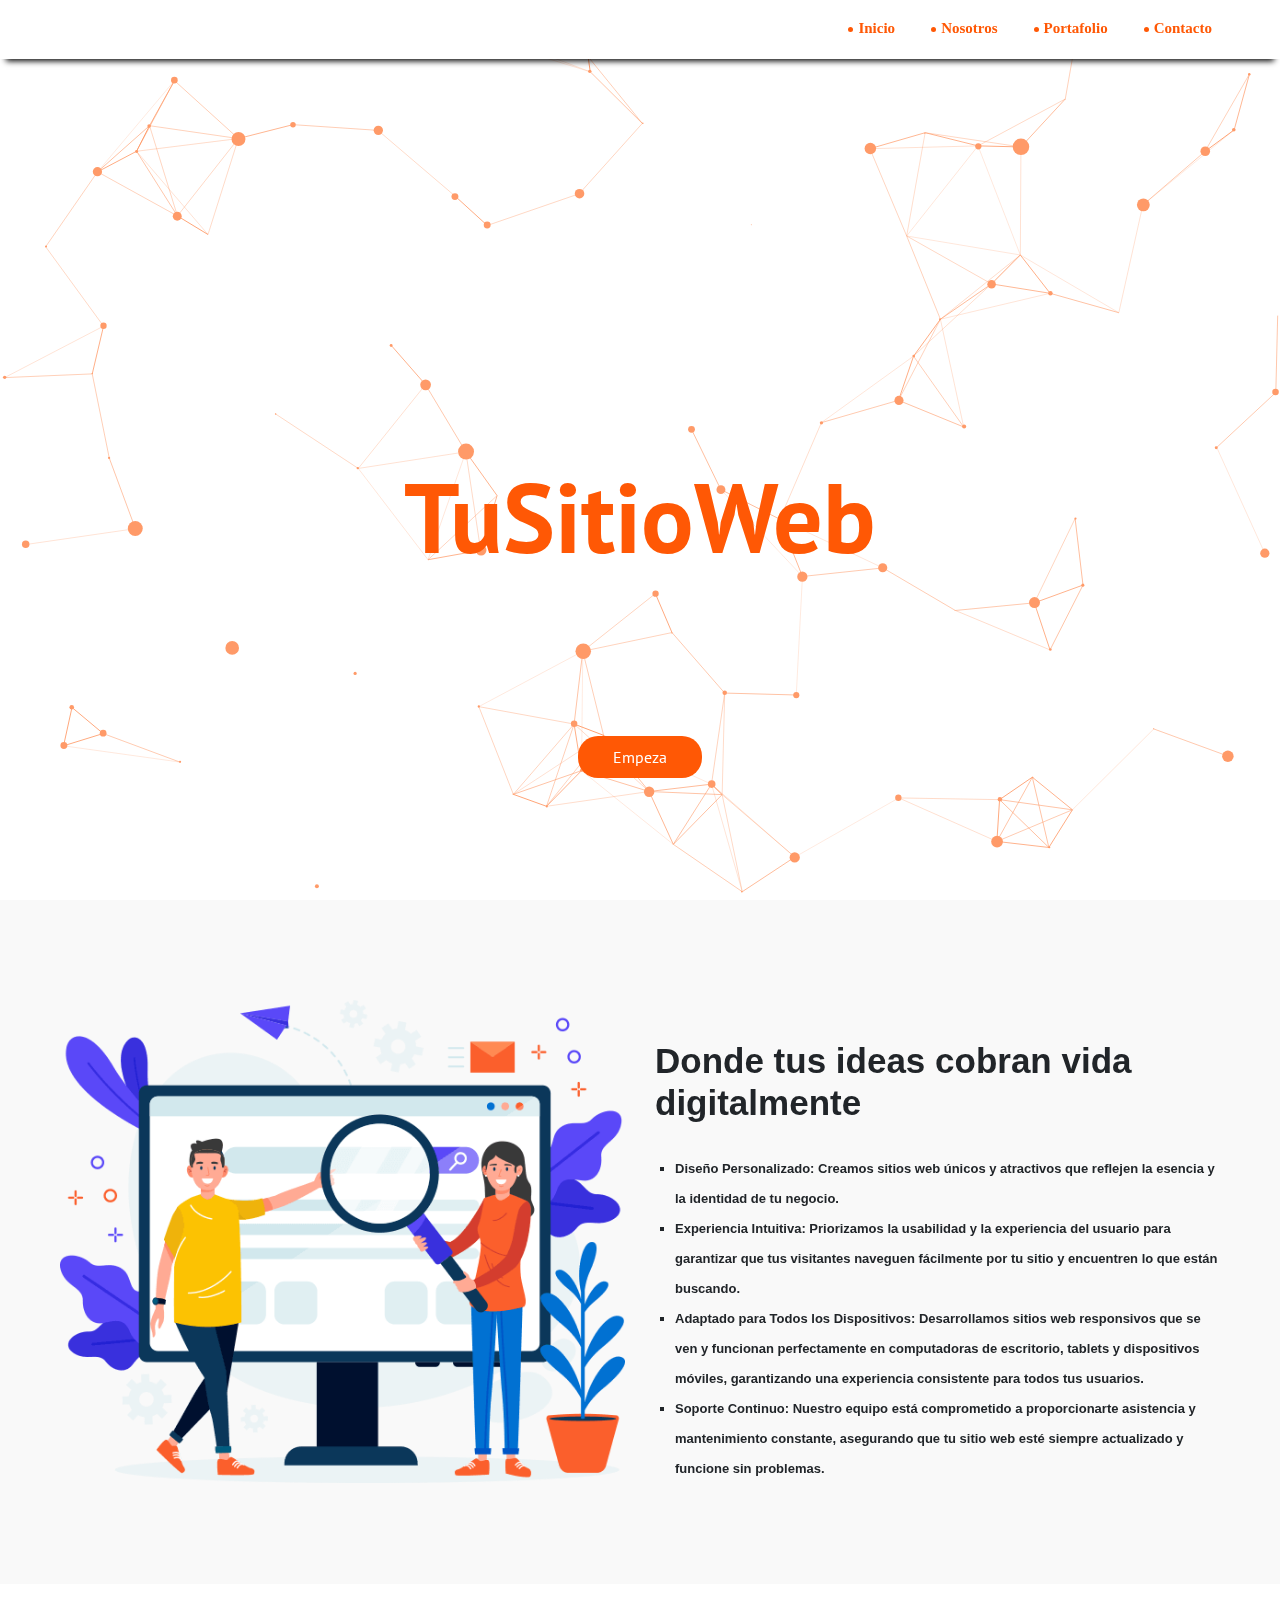
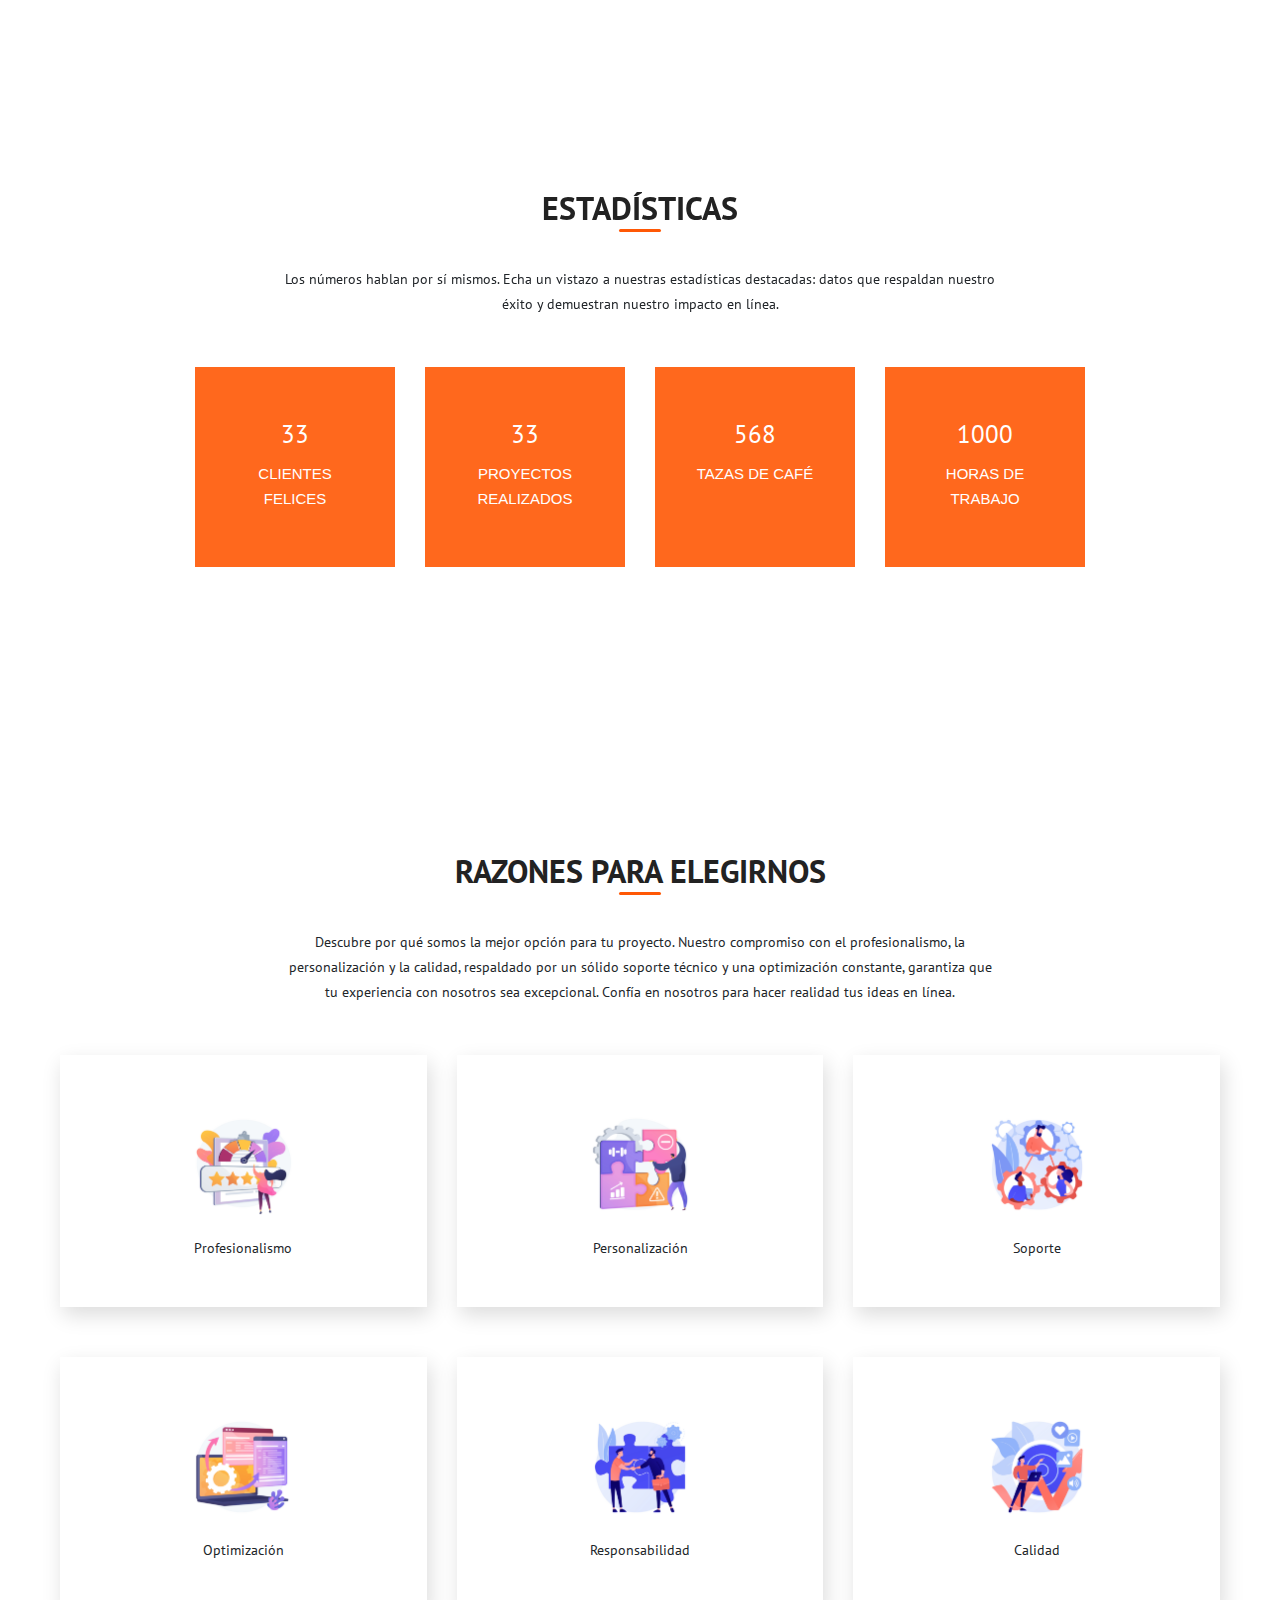
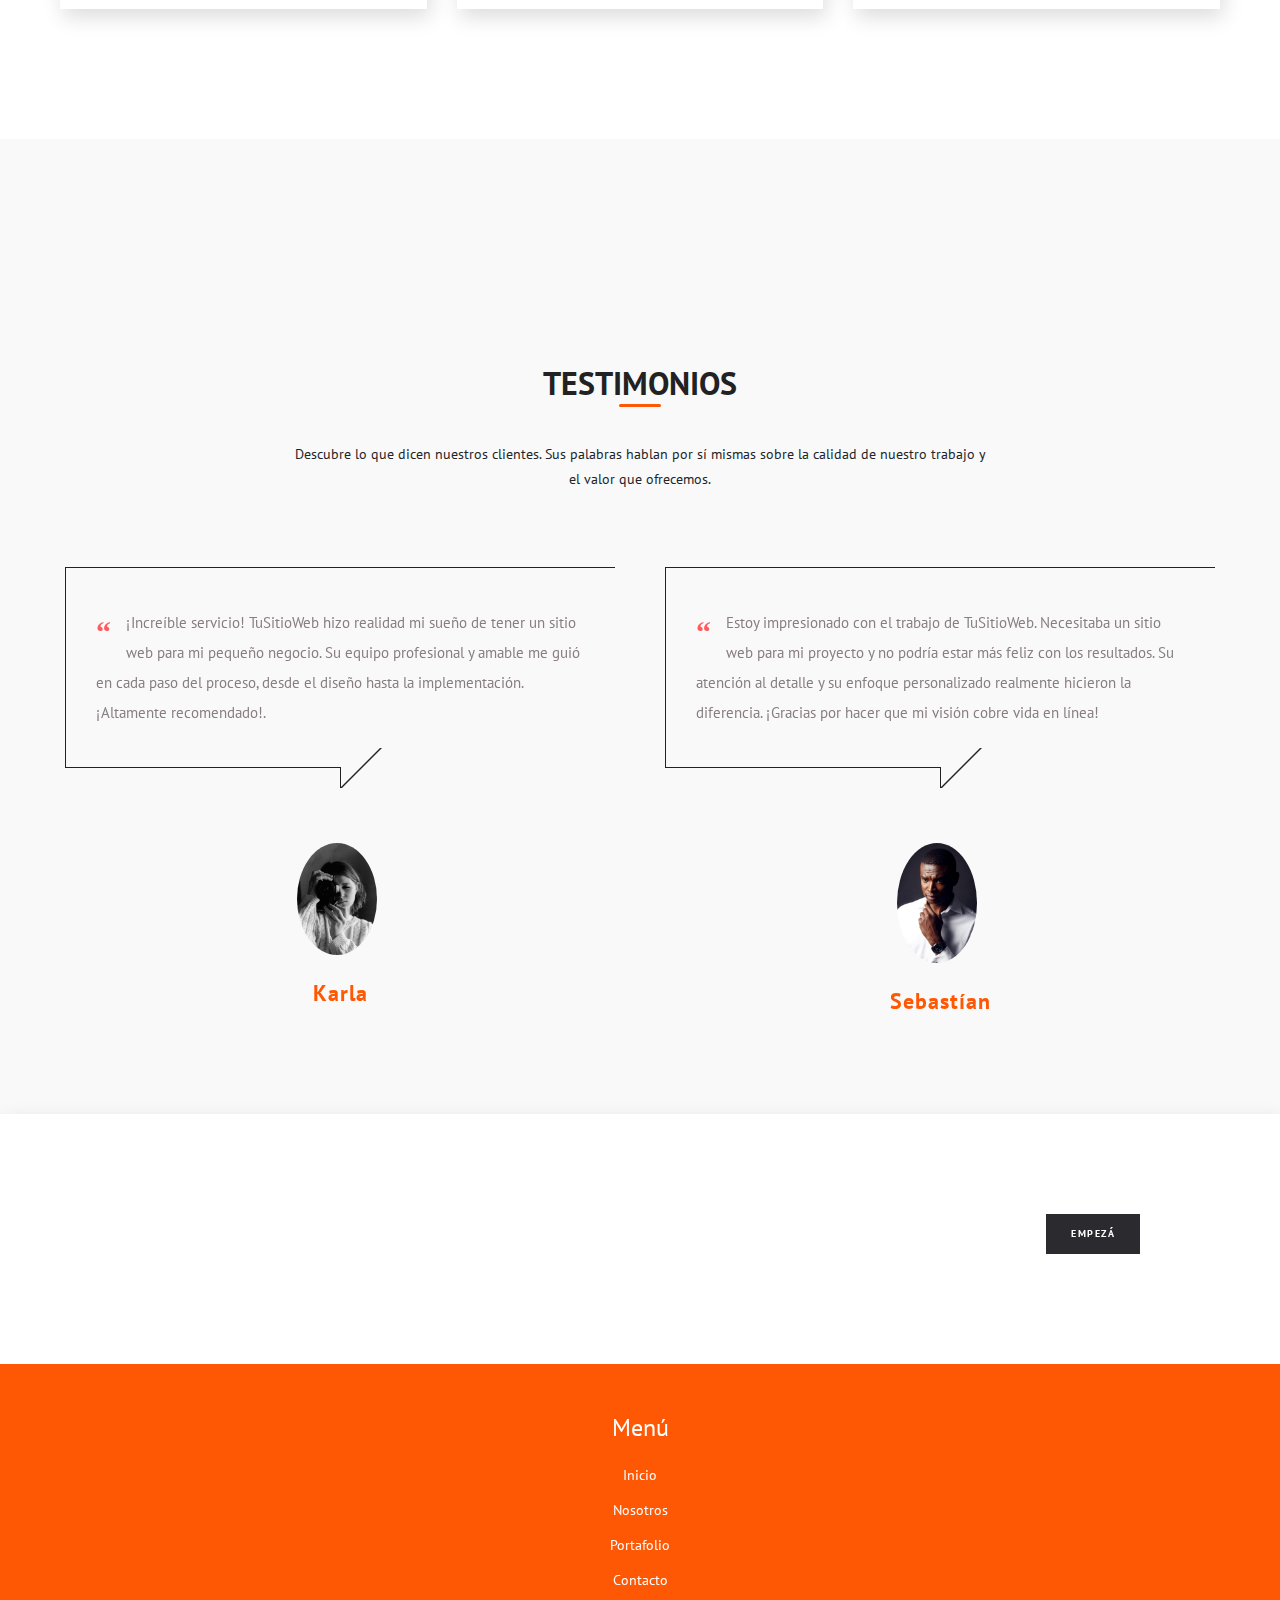
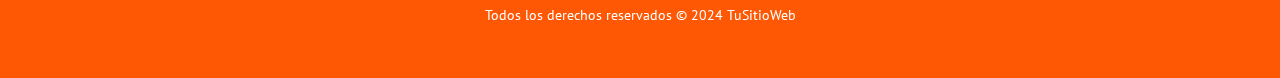
==== commit 2b09f189: "“footer”" ====
--- a/index.html
+++ b/index.html
@@ -280,18 +280,13 @@
    
   
     <!--    footer-->
+    
     <footer id="contact-area" class="contact-area" data-scroll-index="9">
         <div class="container">
-
-            <div class="row">
-                <div class="col-md-4">
-                    <div class="widget-inside text-left"> <img src="" alt="">
-                        <p>© 2024 TuSitioWeb. Todos los derechos reservados. Diseñado con pasión y creatividad por nuestro equipo dedicado. ¡Convierte tus sueños en realidad digital con TuSitioWeb!</p>
-                    </div>
-                </div>
-                <div class="col-md-2">
-                    <div class="footer-link text-left">
-                        <h3>Menu</h3>
+            <div class="row">
+                <div class="col-md-12">
+                    <div class="footer-link text-center">
+                        <h3>Menú</h3>
                         <ul>
                             <li><a href="index.html">Inicio</a></li>
                             <li><a href="about.html">Nosotros</a></li>
@@ -300,8 +295,15 @@
                         </ul>
                     </div>
                 </div>
-                
-               
+            </div>
+            <div class="row">
+                <div class="col-md-12">
+                    <div class="footer-copyright text-center">
+                        <p>Todos los derechos reservados © 2024 TuSitioWeb</p>
+                    </div>
+                </div>
+            </div>
+        </div>
     </footer>
     <!--    end footer area-->
     <script src="asset/js/jquery-3.1.1.min.js"></script>
--- a/asset/css/style.css
+++ b/asset/css/style.css
@@ -2385,41 +2385,37 @@
 }
 
 /*footer*/
+
+
 .contact-area {
-  background-color: #ff5805; /* Color naranja */
-}
-
-.widget-inside  {
-  height: 35px;
-  color: #f3f3f6;
-}
-
-.footer-link {
-  margin-top: 20px;
-}
-
-.footer-link h3 {
-  font-size: 20px;
-  font-weight: 600;
-  text-transform: capitalize;
-  color: #ffffff;
-}
-
-.footer-link li {
-  display: block;
+  background-color: #ff5805;
+  color: #fff;
+  padding: 50px 0;
+  text-align: center;
+}
+
+.contact-area .container {
+  max-width: 1200px;
+  margin: 0 auto;
+}
+
+.contact-area .footer-link ul {
+  padding: 0;
+  list-style: none;
+}
+
+.contact-area .footer-link li {
   margin-bottom: 10px;
 }
 
-.footer-link li a {
-  color: #ffffff;
-  font-size: 14px;
-}
-
-.footer-input li {
-  background-color: transparent;
-  height: auto;
-  width: auto;
-  margin-right: 0;
-  padding: 0;
-  border: none;
-}
+.contact-area .footer-link li a {
+  color: #fff;
+}
+
+.contact-area .footer-copyright p {
+  margin: 0;
+}
+.contact-area .footer-link h3 {
+  font-size: 24px; 
+  margin-bottom: 20px; 
+}
--- a/asset/css/responsive.css
+++ b/asset/css/responsive.css
@@ -280,4 +280,55 @@
 
 @media (min-width: 1024px) and (max-width: 1280px) {}
 
-@media (min-width: 1680px) and (max-width: 1920px) {}+@media (min-width: 1680px) and (max-width: 1920px) {}
+
+
+
+/*footer*/
+.container {
+    max-width: 1200px;
+    margin: 0 auto;
+    padding: 0 20px;
+}
+
+.row {
+    display: flex;
+    flex-wrap: wrap;
+    justify-content: space-between;
+}
+
+.col {
+    flex: 0 0 auto;
+    width: 100%;
+    max-width: calc(100% - 20px);
+    margin-bottom: 20px;
+}
+
+@media (min-width: 768px) {
+    .col {
+        max-width: calc(50% - 20px);
+    }
+}
+
+@media (min-width: 992px) {
+    .col {
+        max-width: calc(33.33% - 20px);
+    }
+}
+
+.widget-inside {
+    text-align: center;
+}
+
+.footer-link ul {
+    padding: 0;
+    list-style-type: none;
+}
+
+.footer-link ul li {
+    margin-bottom: 10px;
+}
+
+.footer-link h3 {
+    margin-bottom: 10px;
+}
